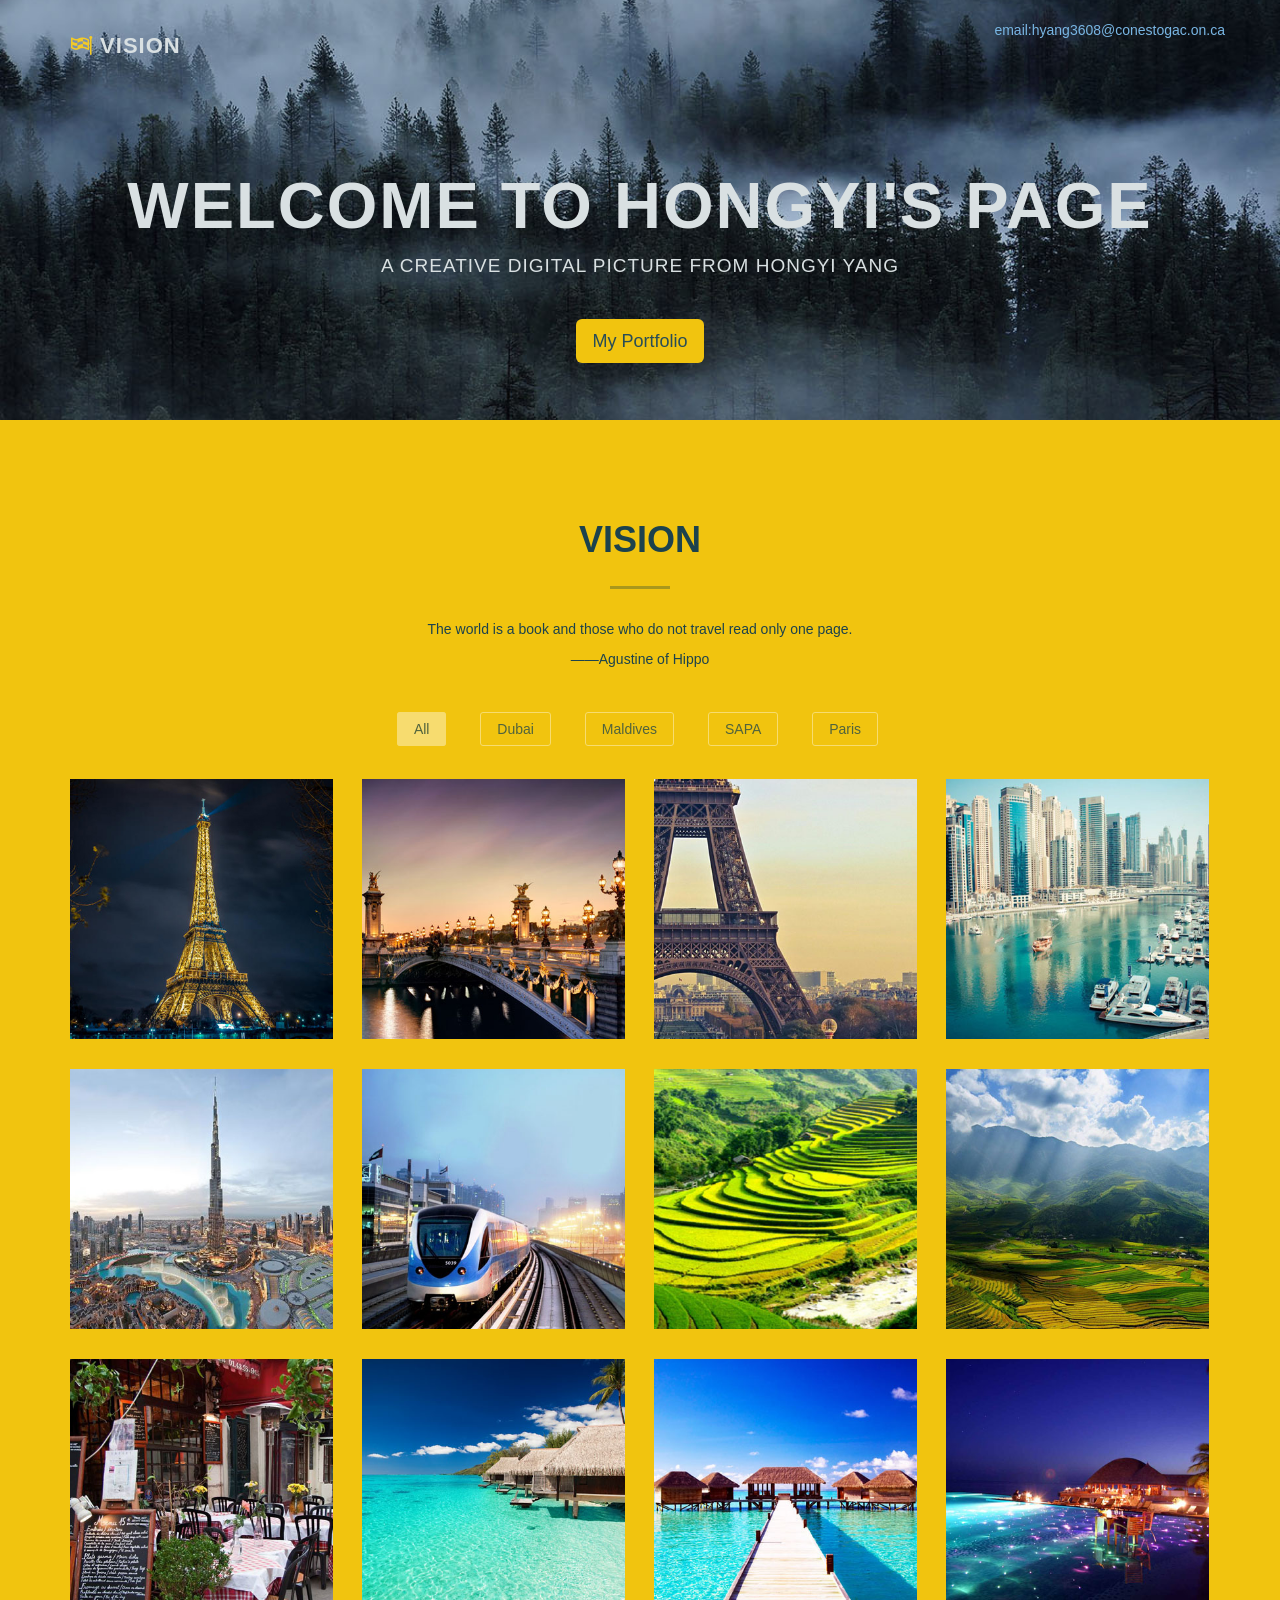
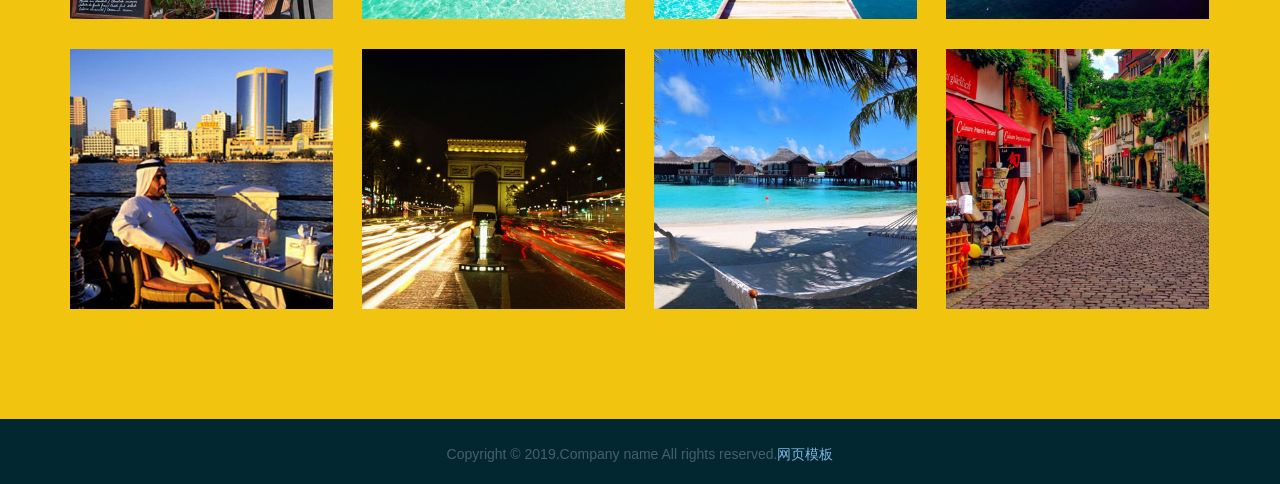
==== index.html @ 6cc77750 "Update index.html" ====
<!DOCTYPE html>
<html lang="en">
<head>
    <meta charset="utf-8" />
    <meta http-equiv="X-UA-Compatible" content="IE=edge" />
    <meta name="viewport" content="width=device-width, initial-scale=1" />
    <meta name="description" content="Free Responsive Html5 Templates">
    <meta name="author" content="">

    <title>Home</title>

    <!-- Bootstrap Core CSS -->
    <link href="css/bootstrap.min.css" rel="stylesheet">

    <!-- Custom CSS -->
    <link rel="stylesheet" href="css/style.css">
	<link rel="stylesheet" type="text/css" href="css/animate.min.css">
	
	<!-- Custom Fonts -->
    <link href="font-awesome/css/font-awesome.min.css" rel="stylesheet" type="text/css">
	
    <!-- HTML5 Shim and Respond.js IE8 support of HTML5 elements and media queries -->
    <!-- WARNING: Respond.js doesn't work if you view the page via file:// -->
    <!--[if lt IE 9]>
        <script src="js/html5shiv.js"></script>
        <script src="js/respond.min.js"></script>
    <![endif]-->
</head>
<body>
	<!-- /////////////////////////////////////////Navigation -->
    <nav id="menu" class="navbar navbar-default navbar-fixed-top">
		<div class="container"> 
			<!-- Brand and toggle get grouped for better mobile display -->
			<div class="navbar-header">
			  <button type="button" class="navbar-toggle collapsed" data-toggle="collapse" data-target="#bs-example-navbar-collapse-1"> <span class="sr-only">Toggle navigation</span> <span class="icon-bar"></span> <span class="icon-bar"></span> <span class="icon-bar"></span> </button>
			  <a class="navbar-brand" href="index.html"><i class="fa fa-flag-checkered fa-flip-horizontal"></i> VISION<strong></strong></a> 
			</div>
			<!-- Collect the nav links, forms, and other content for toggling -->
			<div class="collapse navbar-collapse" id="bs-example-navbar-collapse-1">
			  <ul class="nav navbar-nav navbar-right">
				<p><a href="index.html" class="page-scroll">email:hyang3608@conestogac.on.ca</a></p>
				
			  </ul>
			</div>
			<!-- /.navbar-collapse --> 
		</div>
		<!-- /.container-fluid --> 
	</nav>
	<!-- Navigation -->

	<!-- /////////////////////////////////////////Header -->
	<header class="text-center" name="home">
		<div class="intro-text">
			<h1 class="wow fadeInDown">Welcome to <strong><span class="color">Hongyi's PAGE</span></strong></h1>
			<p class="wow fadeInDown">a creative digital picture from Hongyi Yang</p>
			<a href="#" class="btn btn-default btn-lg page-scroll wow fadeInUp" data-wow-delay="200ms">My Portfolio</a> 
		</div>
	</header>
	<!-- Header -->
	
	<!-- /////////////////////////////////////////Content -->
	<div id="page-content" class="index-page">	
		<!-- ////////////Content Box 01 -->
		<section id="" class="box-content box-style text-center">
			<div class="container">
				<div class="row heading wow fadeInDown">
					<div class="col-lg-12">
						<h2><strong>VISION</strong></h2>
					  <hr>
					  <div class="clearfix"></div>
					  <p>The world is a book and those who do not travel read only one page. </p>
                                                                                                                                                             <p>——Agustine of Hippo</p>
					</div>
				</div>
				<div class="categories">
				  <ul class="cat">
					<li>
						<ol class="type list-inline">
							<li><a href="#" data-filter="*" class="active">All</a></li>
							<li><a href="#" data-filter=".dubai">Dubai</a></li>
							<li><a href="#" data-filter=".maldives">Maldives</a></li>
							<li><a href="#" data-filter=".sapa">SAPA</a></li>
							<li><a href="#" data-filter=".paris">Paris</a></li>
						</ol>
					</li>
				  </ul>
				  <div class="clearfix"></div>
				</div>
				
				<div class="row">
				  <div class="portfolio-items">
					<div class="col-sm-6 col-md-3 col-lg-3 paris">
					  <div class="portfolio-item wow fadeInUp" data-wow-delay="200ms">
						<div class="hover-bg"> <a href="#portfolioModal1" class="portfolio-link" data-toggle="modal">
						  <div class="hover-text">
							<h4>Traveling with</h4>
							        NETWORKING
							<div class="clearfix"></div>
							<i class="fa fa-plus"></i> </div>
						  <img src="images/01.jpg" class="img-responsive" alt="Project Title"> </a>
						</div>
					  </div>
					</div>
					<div class="col-sm-6 col-md-3 col-lg-3 paris">
					  <div class="portfolio-item wow fadeInUp" data-wow-delay="400ms">
						<div class="hover-bg"> <a href="#portfolioModal2" class="portfolio-link" data-toggle="modal">
						  <div class="hover-text">
							<h4>OSI MODEL</h4>
						
							<div class="clearfix"></div>
							<i class="fa fa-plus"></i> </div>
						  <img src="images/02.jpg" class="img-responsive" alt="Project Title"> </a> </div>
					  </div>
					</div>
					<div class="col-sm-6 col-md-3 col-lg-3 paris">
					  <div class="portfolio-item wow fadeInUp" data-wow-delay="600ms">
						<div class="hover-bg"> <a href="#portfolioModal3" class="portfolio-link" data-toggle="modal">
						  <div class="hover-text">
							<h4>APPLICATION  </h4>
						 
							<div class="clearfix"></div>
							<i class="fa fa-plus"></i> </div>
						  <img src="images/03.jpg" class="img-responsive" alt="Project Title"> </a> </div>
					  </div>
					</div>
					<div class="col-sm-6 col-md-3 col-lg-3 dubai">
					  <div class="portfolio-item wow fadeInUp" data-wow-delay="800ms">
						<div class="hover-bg"> <a href="#portfolioModal4" class="portfolio-link" data-toggle="modal">
						  <div class="hover-text">
							<h4>PRESENTATION</h4>
							
							<div class="clearfix"></div>
							<i class="fa fa-plus"></i> </div>
						  <img src="images/04.jpg" class="img-responsive" alt="Project Title"> </a> </div>
					  </div>
					</div>
					<div class="col-sm-6 col-md-3 col-lg-3 dubai">
					  <div class="portfolio-item wow fadeInUp" data-wow-delay="1000ms">
						<div class="hover-bg"> <a href="#portfolioModal5" class="portfolio-link" data-toggle="modal">
						  <div class="hover-text">
							<h4>SESSION</h4>
							
							<div class="clearfix"></div>
							<i class="fa fa-plus"></i> </div>
						  <img src="images/05.jpg" class="img-responsive" alt="Project Title"> </a> </div>
					  </div>
					</div>
					<div class="col-sm-6 col-md-3 col-lg-3 dubai">
					  <div class="portfolio-item wow fadeInUp" data-wow-delay="1200ms">
						<div class="hover-bg"> <a href="#portfolioModal6" class="portfolio-link" data-toggle="modal">
						  <div class="hover-text">
							<h4>TRANSPORT</h4>
							
							<div class="clearfix"></div>
							<i class="fa fa-plus"></i> </div>
						  <img src="images/06.jpg" class="img-responsive" alt="Project Title"> </a> </div>
					  </div>
					</div>
					<div class="col-sm-6 col-md-3 col-lg-3 sapa">
					  <div class="portfolio-item wow fadeInUp" data-wow-delay="1400ms">
						<div class="hover-bg"> <a href="#portfolioModal7" class="portfolio-link" data-toggle="modal">
						  <div class="hover-text">
							<h4>NETWORK</h4>
							
							<div class="clearfix"></div>
							<i class="fa fa-plus"></i> </div>
						  <img src="images/07.jpg" class="img-responsive" alt="Project Title"> </a> </div>
					  </div>
					</div>
					<div class="col-sm-6 col-md-3 col-lg-3 sapa">
					  <div class="portfolio-item wow fadeInUp" data-wow-delay="1600ms">
						<div class="hover-bg"> <a href="#portfolioModal8" class="portfolio-link" data-toggle="modal">
						  <div class="hover-text">
							<h4>DATA LINK</h4>
							
							<div class="clearfix"></div>
							<i class="fa fa-plus"></i> </div>
						  <img src="images/08.jpg" class="img-responsive" alt="Project Title"> </a> </div>
					  </div>
					</div>
					<div class="col-sm-6 col-md-3 col-lg-3 paris">
					  <div class="portfolio-item wow fadeInUp" data-wow-delay="1800ms">
						<div class="hover-bg"> <a href="#portfolioModal9" class="portfolio-link" data-toggle="modal">
						  <div class="hover-text">
							<h4>PHYSICAL</h4>
							
							<div class="clearfix"></div>
							<i class="fa fa-plus"></i> </div>
						  <img src="images/09.jpg" class="img-responsive" alt="Project Title"> </a> </div>
					  </div>
					</div>
					<div class="col-sm-6 col-md-3 col-lg-3 maldives">
					  <div class="portfolio-item wow fadeInUp" data-wow-delay="2000ms">
						<div class="hover-bg"> <a href="#portfolioModal10" class="portfolio-link" data-toggle="modal">
						  <div class="hover-text">
							<h4>VLAN and TRUNKING</h4>
							
							<div class="clearfix"></div>
							<i class="fa fa-plus"></i> </div>
						  <img src="images/10.jpg" class="img-responsive" alt="Project Title"> </a> </div>
					  </div>
					</div>
					<div class="col-sm-6 col-md-3 col-lg-3 maldives">
					  <div class="portfolio-item wow fadeInUp" data-wow-delay="2200ms">
						<div class="hover-bg"> <a href="#portfolioModal11" class="portfolio-link" data-toggle="modal">
						  <div class="hover-text">
							<h4>WLAN</h4>
							
							<div class="clearfix"></div>
							<i class="fa fa-plus"></i> </div>
						  <img src="images/11.jpg" class="img-responsive" alt="Project Title"> </a> </div>
					  </div>
					</div>
					<div class="col-sm-6 col-md-3 col-lg-3 maldives">
					  <div class="portfolio-item wow fadeInUp" data-wow-delay="2400ms">
						<div class="hover-bg"> <a href="#portfolioModal12" class="portfolio-link" data-toggle="modal">
						  <div class="hover-text">
							<h4>CLOUD COMPUTING</h4>
							
							<div class="clearfix"></div>
							<i class="fa fa-plus"></i> </div>
						  <img src="images/12.jpg" class="img-responsive" alt="Project Title"> </a> </div>
					  </div>
					</div>
					<div class="col-sm-6 col-md-3 col-lg-3 dubai">
					  <div class="portfolio-item wow fadeInUp" data-wow-delay="2600ms">
						<div class="hover-bg"> <a href="#portfolioModal13" class="portfolio-link" data-toggle="modal">
						  <div class="hover-text">
							<h4>I hope I could grasp above all.</h4>
							
							<div class="clearfix"></div>
							<i class="fa fa-plus"></i> </div>
						  <img src="images/13.jpg" class="img-responsive" alt="Project Title"> </a> </div>
					  </div>
					</div>
					<div class="col-sm-6 col-md-3 col-lg-3 paris">
					  <div class="portfolio-item wow fadeInUp" data-wow-delay="2800ms">
						<div class="hover-bg"> <a href="#portfolioModal14" class="portfolio-link" data-toggle="modal">
						  <div class="hover-text">
							<h4>Thank you! Prof Farooq</h4>
							
							<div class="clearfix"></div>
							<i class="fa fa-plus"></i> </div>
						  <img src="images/14.jpg" class="img-responsive" alt="Project Title"> </a> </div>
					  </div>
					</div>
					<div class="col-sm-6 col-md-3 col-lg-3 maldives">
					  <div class="portfolio-item wow fadeInUp" data-wow-delay="2800ms">
						<div class="hover-bg"> <a href="#portfolioModal15" class="portfolio-link" data-toggle="modal">
						  <div class="hover-text">
							<h4> BEST</h4>
							
							<div class="clearfix"></div>
							<i class="fa fa-plus"></i> </div>
						  <img src="images/15.jpg" class="img-responsive" alt="Project Title"> </a> </div>
					  </div>
					</div>
					<div class="col-sm-6 col-md-3 col-lg-3 paris">
					  <div class="portfolio-item wow fadeInUp" data-wow-delay="3000ms">
						<div class="hover-bg"> <a href="#portfolioModal16" class="portfolio-link" data-toggle="modal">
						  <div class="hover-text">
							<h4>KEEP SAFE</h4>
							
							<div class="clearfix"></div>
							<i class="fa fa-plus"></i> </div>
						  <img src="images/16.jpg" class="img-responsive" alt="Project Title"> </a> </div>
					  </div>
					</div>
				  </div>
				</div>
			</div>
		</section>
		
	</div>
	
	<!-- /////////////////////////////////////////Footer -->
	<footer>
		<div id="footer">
			<div class="container">
				<p>Copyright &copy; 2019.Company name All rights reserved.<a target="_blank" href="http://sc.chinaz.com/moban/">&#x7F51;&#x9875;&#x6A21;&#x677F;</a></p>
			</div>
		</div>
	</footer>
	<!-- Footer -->
	
	<!-- Portfolio Modals --> 
<!-- Use the modals below to showcase details about your portfolio projects! --> 


	
<!-- jQuery (necessary for Bootstrap's JavaScript plugins) --> 
<script type="text/javascript" src="js/jquery-2.1.1.js"></script> 
<!-- Include all compiled plugins (below), or include individual files as needed --> 
<script type="text/javascript" src="js/bootstrap.min.js"></script> 
<script type="text/javascript" src="js/SmoothScroll.js"></script> 
<script type="text/javascript" src="js/wow.min.js"></script> 
<script type="text/javascript" src="js/jquery.isotope.js"></script> 
<script type="text/javascript" src="js/main.js"></script>

</body>
</html>
---- css/style.css ----
@import url(http://fonts.googleapis.com/css?family=Rock+Salt);
 @import url(http://fonts.googleapis.com/css?family=Dancing+Script);
 /* ---------------------------------------------------------------------------- */
/* ------------------------------------Html-Body------------------------------- */
/* ---------------------------------------------------------------------------- */
html, body {width:100%; padding:0; margin:0;}
body {color: #1c424d;font-family: "Roboto Slab","Helvetica Neue",Helvetica,Arial,sans-serif;}

/* ---------------------------------------------------------------------------- */
/* ---------------------------------------------------------------------------- */
/* ---------------------------------------------------------------------------- */
html { -webkit-text-size-adjust: none;}
.video embed,.video object,.video iframe { width: 100%;  height: auto;}
img{max-width:100%;	height: auto;width: auto\9; /* ie8 */}

a {color: #79b6e4;-webkit-transition: all .2s ease-in-out;-moz-transition: all .2s ease-in-out;transition: all .2s ease-in-out;}
a:hover, a:focus {
	text-decoration: none;
	color: #f1c40f;
}

h1 {font-weight: 700;}
h1 strong {font-weight: 900;}
h2 {font-size: 36px;margin: 0;}
h3 {font-size: 16px;font-weight: 700;}
h5 {text-transform: uppercase;font-weight: 700;line-height: 20px;}

h1,
h2,
h3,
h4,
h5,
h6 {text-transform: uppercase;font-family: Montserrat,"Helvetica Neue",Helvetica,Arial,sans-serif;font-weight: 700;}

ul, ol {list-style: none;}

input:not([type]), input[type="color"], input[type="email"], input[type="number"], input[type="password"], input[type="tel"], input[type="url"], input[type="text"], input[type="search"], textarea, .form-control, select {
    border-radius: 0 0 0 0;
    box-shadow: none;
    color: #333;
    display: block;
    font-size: 15px;
    font-weight: normal;
    height: 40px;
    line-height: 1.2;
    margin: 10px 0;
    outline: medium none;
    padding: 7px 10px 4px;
    transition: border-color 0.2s ease-in-out 0s, color 0.2s ease-in-out 0s;
    width: 100%;
	background-color: transparent;
    border: 2px solid #444444;
}

.img-centered {margin: 0 auto;}
.tlinks{text-indent:-9999px;height:0;line-height:0;font-size:0;overflow:hidden;}
.clear{content: "\0020"; display: block; height: 0; clear: both; visibility: hidden; }
.clearfix:after, .clearfix:before{clear: both; content: '\0020'; display: block; visibility: hidden; width: 0; height: 0;}

/* --Line-- */
hr {height: 3px;width: 60px;position: relative;background: #626a29;border: 0;margin-bottom: 30px;}


/* ---------------------------------------------------------------------------- */
/* ---------------------------------Header+Nav--------------------------------- */
/* ---------------------------------------------------------------------------- */
#menu {padding: 20px;transition: all 0.8s;}
#menu.navbar-default {background-color: rgba(248, 248, 248, 0);border: none;}
#menu a.navbar-brand {text-transform: uppercase;font-size: 22px;color: #d9e0e2;font-weight: 700;letter-spacing: 1px;}
#menu a.navbar-brand i.fa {color: #f3ca27;}
#menu.navbar-default .navbar-nav > li > a {text-transform: uppercase;color: #d9e0e2;font-size: 12px;letter-spacing: 1px;}
#menu.navbar-default .navbar-nav > li > a:hover {color: #f3ca27;}
.on {background-color: #032731 !important;padding: 0 !important;}

.navbar-default .navbar-nav > .active > a, 
.navbar-default .navbar-nav > .active > a:hover, 
.navbar-default .navbar-nav > .active > a:focus {color: #f3ca27 !important;background-color: transparent;}
.navbar-toggle {border-radius: 0;}

.navbar-default .navbar-toggle:hover, 
.navbar-default .navbar-toggle:focus {background-color: #f3ca27;border: none;}
.navbar-default .navbar-toggle:hover>.icon-bar {background-color: #FFF;}

/* Home Style */
header {background: url(../images/header-bg.jpg) no-repeat center center;background-size: cover;color: #d9e0e2;position: relative;height: 420px;}
header p {color: #d9e0e2;font-size: 19px;margin-bottom: 40px;text-transform: uppercase;letter-spacing: 1px;}
.intro-text {position: relative;padding-top: 150px;padding-right: 0;padding-left: 0;padding-bottom: 50px;}
.intro-text h1 {font-size: 65px;text-transform: uppercase;color: #d9e0e2;letter-spacing: 2px;}	

/* ---------------------------------------------------------------------------- */
/* -------------------------------------Content-------------------------------- */
/* ---------------------------------------------------------------------------- */
#page-content{}
#page-content.index-page {}

/* ---HomePage--- */
.box-content,
article {padding: 100px 0;}
.heading{padding: 20px 0 30px;}
.heading h2{font-weight: 400;margin-bottom: 26px;}

.box-content.box-style {}
.box-content.box-style{padding: 80px 0;background: #F1C40F;}
.box-content.box-style i.fa {font-size: 30px;padding: 5px;color: #f1c40f;}
.box-content.box-style hr {background: #a9971c;}

/* ---------------------------------------------------------------------------- */
/* ------------------------------Welcome(box-1)------------------------------- */
/* ---------------------------------------------------------------------------- */

.categories {padding-bottom: 30px;text-align: center;}

ul.cat{margin: 0;padding: 0;}
ul.cat li {display: inline-block;}
ol.type li {margin: 10px 0 10px 20px;}
ol.type li:first-child {margin-left: 0;}
ol.type li a {color: #51633d;border: 1px solid #f7dc6f;padding: 8px 16px;border-radius: 3px;}
ol.type li a.active {background: #f7dc6f;}
ol.type li a:hover {background: #f7dc6f;}

.isotope-item {z-index: 2}
.isotope-hidden.isotope-item {z-index: 1}
.isotope, .isotope .isotope-item {-webkit-transition-duration: 0.8s;-moz-transition-duration: 0.8s;transition-duration: 0.8s;}
.isotope-item {margin-right: -1px;-webkit-backface-visibility: hidden;backface-visibility: hidden;}
.isotope {-webkit-backface-visibility: hidden;backface-visibility: hidden;-webkit-transition-property: height, width;-moz-transition-property: height, width;transition-property: height, width;}
.isotope .isotope-item {-webkit-backface-visibility: hidden;backface-visibility: hidden;-webkit-transition-property: -webkit-transform, opacity;-moz-transition-property: -moz-transform, opacity;transition-property: transform, opacity;}


.hover-bg .hover-text {position: absolute;text-align: center;margin: 0 auto;color: #c0cbce;background: rgba(3, 46, 58, 0.8);padding: 25% 0;height: 100%;width: 100%;opacity: 0;transition: all 0.5s;}
.hover-bg .hover-text>h4 {opacity: 0;-webkit-transform: translateY(100%);transform: translateY(100%);transition: all 0.3s;font-size: 20px;}
.hover-bg:hover .hover-text>h4 {opacity: 1;-webkit-backface-visibility: hidden;-webkit-transform: translateY(0);transform: translateY(0);}
.hover-bg .hover-text>i {opacity: 0;-webkit-transform: translateY(0);transform: translateY(0);transition: all 0.3s;}
.hover-bg:hover .hover-text>i {opacity: 1;-webkit-backface-visibility: hidden;-webkit-transform: translateY(100%);transform: translateY(100%);}
.hover-bg:hover .hover-text {opacity: 1;}
.portfolio-modal .modal-content {padding: 100px 0;min-height: 100%;border: 0;border-radius: 0;text-align: center;background-clip: border-box;-webkit-box-shadow: none;box-shadow: none;background: #f1c40f;}
.portfolio-item {margin-bottom: 30px;}
.portfolio-item .hover-bg {height: 260px;overflow: hidden;position: relative;}
.portfolio-modal .modal-content h2 {margin-bottom: 15px;font-size: 2.5em;}
.portfolio-modal .modal-content p {margin-bottom: 30px;}
.portfolio-modal .modal-content p.item-intro {margin: 10px 0 30px;font-size: 14px;font-style: italic;}
.portfolio-modal .modal-content ul.list-inline {margin-top: 0;margin-bottom: 30px;}
.portfolio-modal .modal-content img {margin-bottom: 30px;}
.portfolio-modal .close-modal {position: absolute;top: 25px;right: 25px;width: 75px;height: 75px;background-color: transparent;cursor: pointer;}
.portfolio-modal .close-modal:hover {opacity: .3;}
.portfolio-modal .close-modal .lr {z-index: 1051;width: 1px;height: 75px;margin-left: 35px;background-color: #222;-webkit-transform: rotate(45deg);-ms-transform: rotate(45deg);transform: rotate(45deg);}
.portfolio-modal .close-modal .lr .rl {z-index: 1052;width: 1px;height: 75px;background-color: #222;-webkit-transform: rotate(90deg);-ms-transform: rotate(90deg);transform: rotate(90deg);}
.portfolio-modal .btn-primary {color: #a7b6ba;background-color: #1d434e;border-color: #1d434e;}
.portfolio-modal .btn-primary:hover, 
.portfolio-modal .btn-primary:focus, 
.portfolio-modal .btn-primary.focus, 
.portfolio-modal .btn-primary:active, 
.portfolio-modal .btn-primary.active {color: #a7b6ba;background-color: #032e3a;border-color: #032e3a;}

/* ----------------- */
/* ---MainContent--- */
#main-content {background: #fff;}

article{padding: 70px 0 70px;}
article:after, article:before{clear: both; content: '\0020'; display: block; visibility: hidden; width: 0; height: 0;}
article img{max-height: 400px;width: 100%; border: none;}
article .art-header{}
article .art-content{padding: 40px ;}
article .art-content blockquote {border-left: 3px solid #1c7791;font-size: 18px;margin: 0 50px;font-style: italic;color: #666;padding-left: 20px;}
article .art-content ol {float: left;text-align: justify;margin: 10px 50px;font-size: 16px;list-style-type: circle;}

article .entry-title {margin: 0 0 20px;text-align: center;}
article  h1.entry-title{line-height: 1.2;font-size: 38px;}
article h2{line-height: 1.1;font-size: 20px;margin: 0;}
article .info a{ color: #BE0A0A;}
article .info a:hover{ text-decoration: underline;}
/* ---------------------------------------------------------------------------- */
/* -------------------------------------Footer--------------------------------- */
/* ---------------------------------------------------------------------------- */
#footer {background: #032731;padding: 15px 0 10px 0;color: #42626b;text-align: center;}
#footer p {margin-top: 10px;}

/* ---------------------------------------------------------------------------- */
/* ------------------------------------Button---------------------------------- */
/* ---------------------------------------------------------------------------- */
.btn:active,
.btn.active {background-image: none;outline: 0;-webkit-box-shadow: none;box-shadow: none;}

a:focus, 
.btn:focus, 
.btn:active:focus, 
.btn.active:focus, 
.btn.focus, 
.btn:active.focus, 
.btn.active.focus {outline: none;outline-offset: none;}

.btn-default {color: #294d57;font-family: 'Open Sans', sans-serif;background-color: #f1c40f;border: 0;margin: 0 8px;font-size: 18px;transition: all 0.5s;}
.btn-default:hover, 
.btn-default:focus, 
.btn-default.focus, 
.btn-default:active, 
.btn-default.active {background-color: #c1a618;}

/* ---------------------------------------------------------------------------- */
/* -------------------------------------Contact-------------------------------- */
/* ---------------------------------------------------------------------------- */
#contact_form {padding:25px;}

#ff label {cursor:pointer;margin:px 0;display:block;font-weight:bold;}
#ff input {display:block;width:100%;color:#000;padding:10px;margin: 5px 0 25px 0;}
#ff textarea {display:block;width:100%;height:180px;background-color:#fff; color:#000;padding:10px;margin: 5px 0 25px 0;}

#ff .sendButton {border: none;cursor:pointer;background-color: #000;-webkit-border-radius:3px;-moz-border-radius:3px;border-radius:3px;;width:100px;color:#ffffff;}
#ff .sendButton:hover {background-color: #333;}

/* ---------------------------------------------------------------------------- */
/* --------------------------------Google-Map---------------------------------- */
/* ---------------------------------------------------------------------------- */
.maps iframe{
    pointer-events: none;
}

/* ---------------------------------------------------------------------------- */
/* --------------------------------Responsive---------------------------------- */
/* ---------------------------------------------------------------------------- */
@media (max-width: 768px) {
	.content {
		padding: 40% 0 0;
	}
	header p {font-size: 15px;margin-bottom: 30px;}
.intro-text {position: relative;padding-top: 120px;padding-bottom: 40px;}
.intro-text h1 {font-size: 45px;}	
}

@media (max-width: 603px) {
	#menu.navbar-default {
		background-color: rgba(0, 0, 0, 0.7);
	}
	.hover-bg .hover-text {
		padding: 12% 10%;
	}
}

@media (max-width: 360px) {
	.hover-bg .hover-text {
		padding: 22% 10%;
	}
}
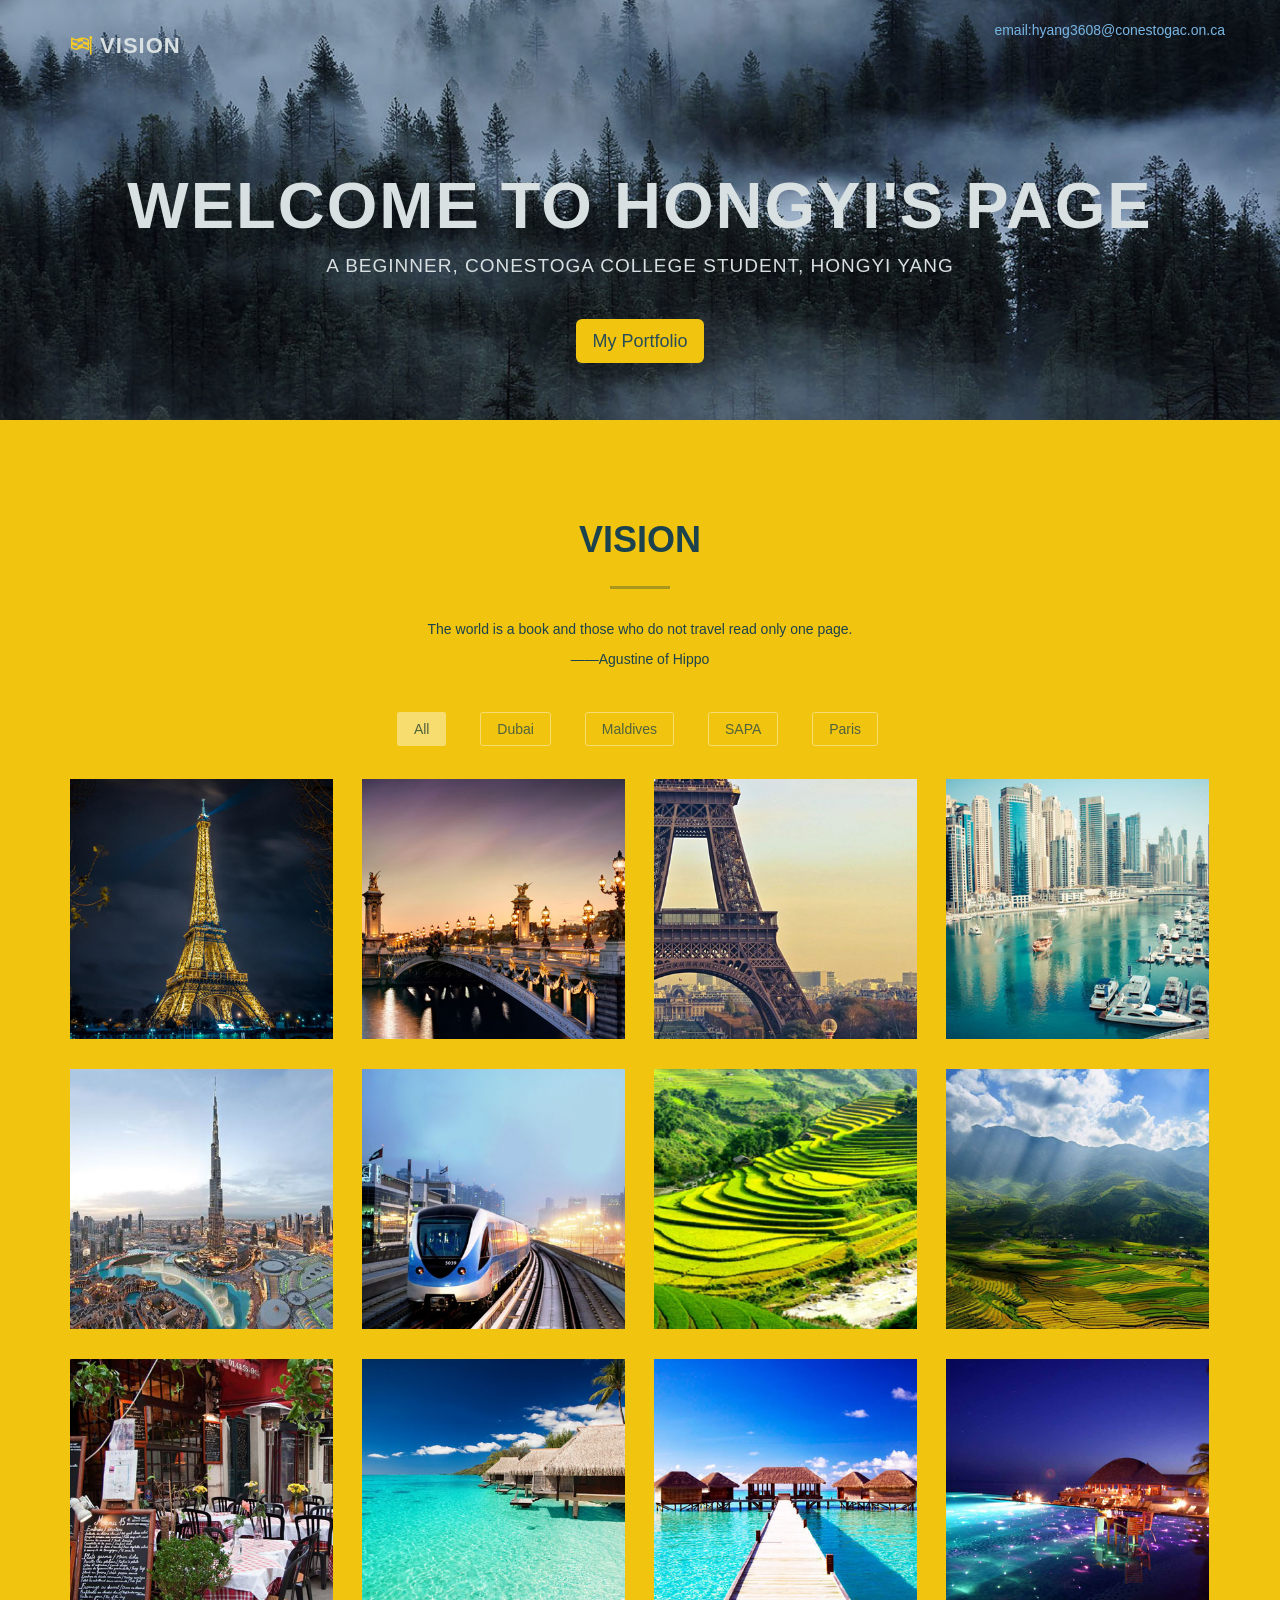
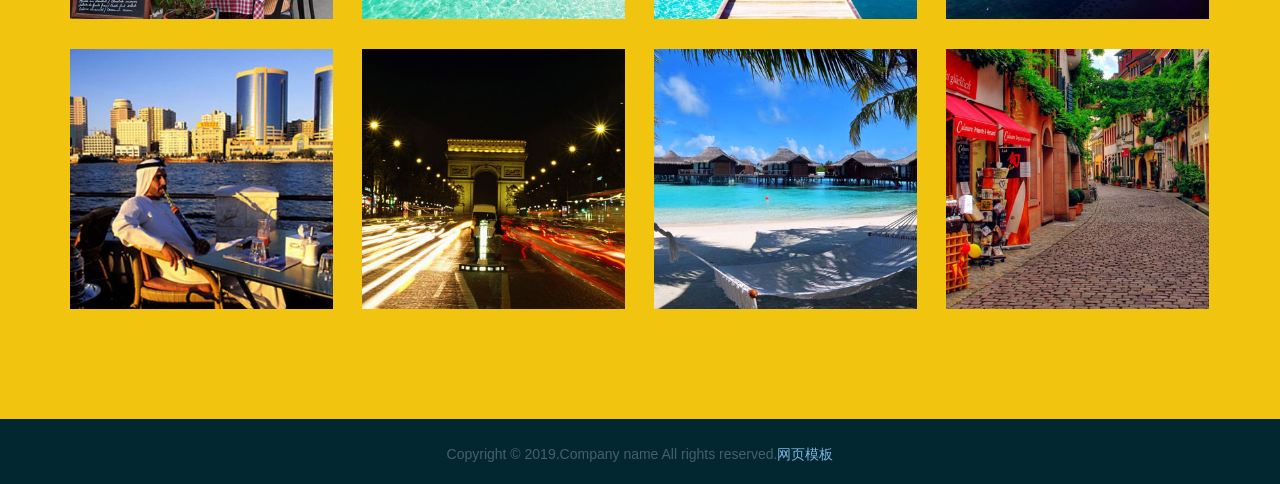
==== commit 70b39655: "on" ====
--- a/index.html
+++ b/index.html
@@ -52,7 +52,7 @@
 	<header class="text-center" name="home">
 		<div class="intro-text">
 			<h1 class="wow fadeInDown">Welcome to <strong><span class="color">Hongyi's PAGE</span></strong></h1>
-			<p class="wow fadeInDown">a creative digital picture from Hongyi Yang</p>
+			<p class="wow fadeInDown"> a beginner, Conestoga College student, Hongyi Yang</p>
 			<a href="#" class="btn btn-default btn-lg page-scroll wow fadeInUp" data-wow-delay="200ms">My Portfolio</a> 
 		</div>
 	</header>
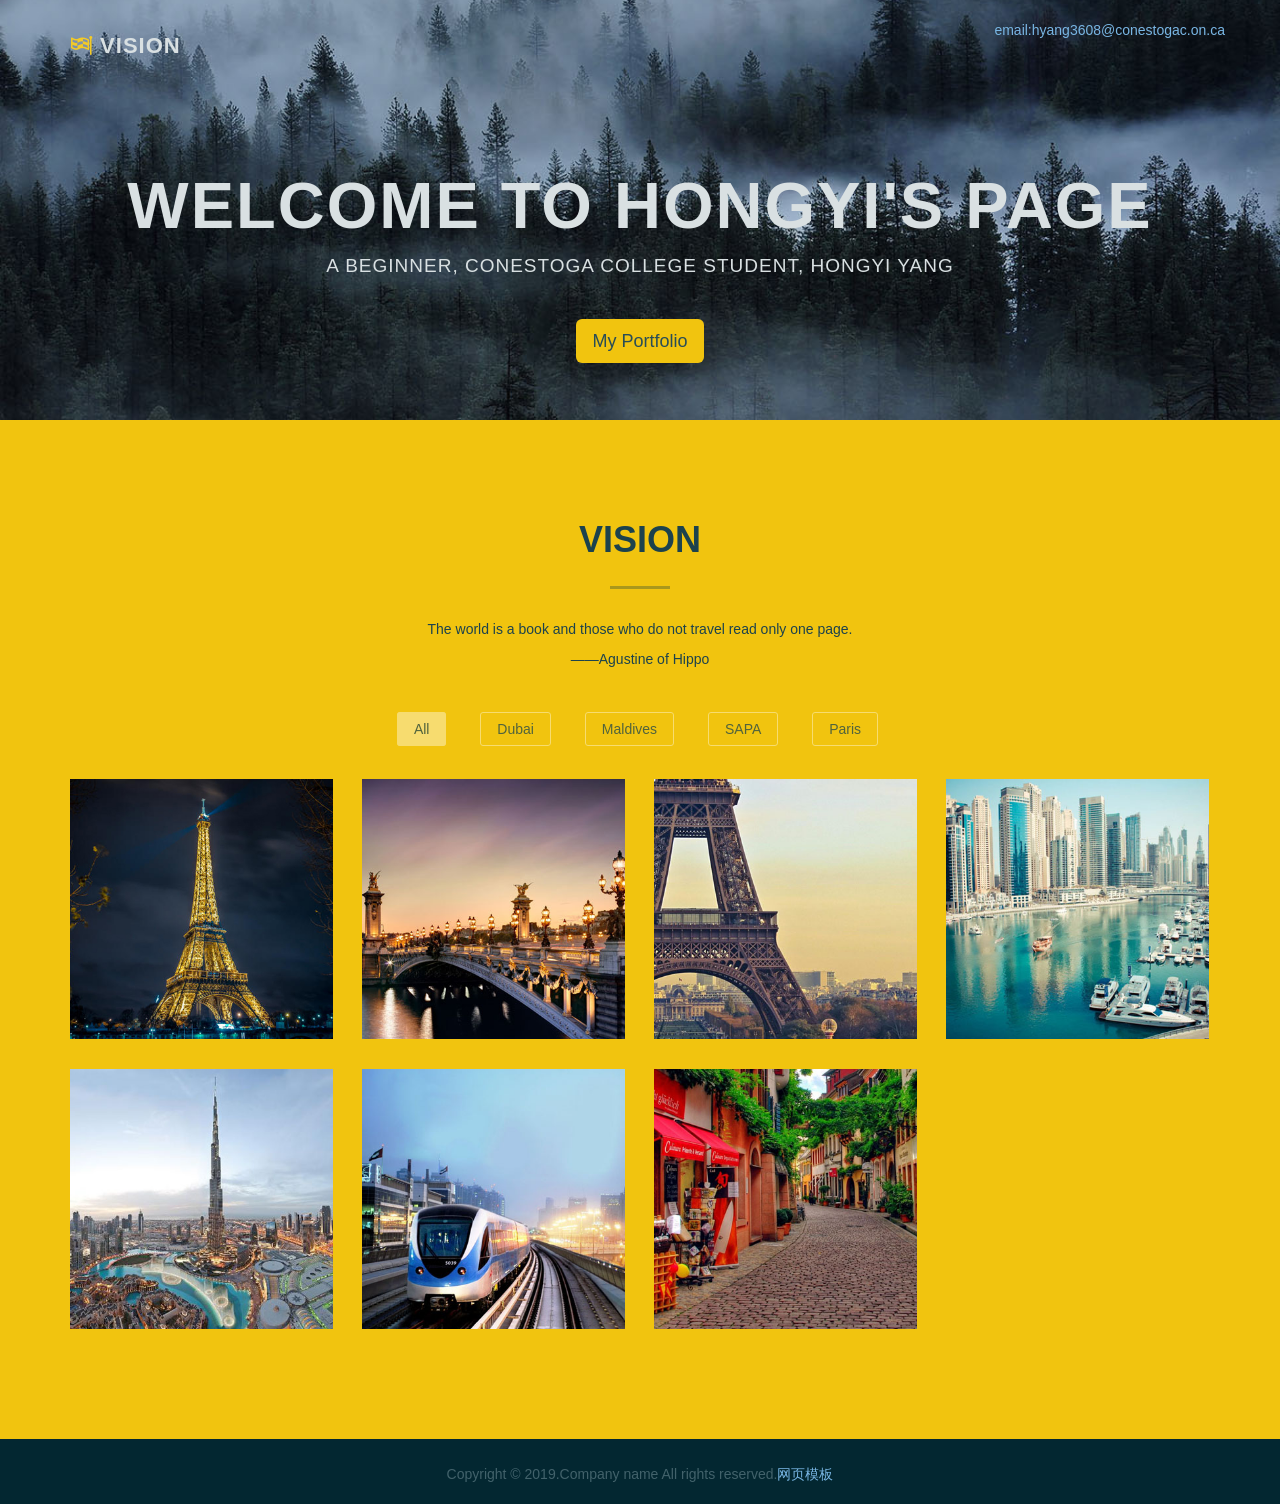
==== commit 6a77850d: "Update index.html" ====
--- a/index.html
+++ b/index.html
@@ -94,7 +94,7 @@
 						<div class="hover-bg"> <a href="#portfolioModal1" class="portfolio-link" data-toggle="modal">
 						  <div class="hover-text">
 							<h4>Traveling with</h4>
-							        NETWORKING
+							        My Skills
 							<div class="clearfix"></div>
 							<i class="fa fa-plus"></i> </div>
 						  <img src="images/01.jpg" class="img-responsive" alt="Project Title"> </a>
@@ -105,7 +105,7 @@
 					  <div class="portfolio-item wow fadeInUp" data-wow-delay="400ms">
 						<div class="hover-bg"> <a href="#portfolioModal2" class="portfolio-link" data-toggle="modal">
 						  <div class="hover-text">
-							<h4>OSI MODEL</h4>
+							<h4>HTML</h4>
 						
 							<div class="clearfix"></div>
 							<i class="fa fa-plus"></i> </div>
@@ -116,7 +116,7 @@
 					  <div class="portfolio-item wow fadeInUp" data-wow-delay="600ms">
 						<div class="hover-bg"> <a href="#portfolioModal3" class="portfolio-link" data-toggle="modal">
 						  <div class="hover-text">
-							<h4>APPLICATION  </h4>
+							<h4>CSS </h4>
 						 
 							<div class="clearfix"></div>
 							<i class="fa fa-plus"></i> </div>
@@ -127,7 +127,7 @@
 					  <div class="portfolio-item wow fadeInUp" data-wow-delay="800ms">
 						<div class="hover-bg"> <a href="#portfolioModal4" class="portfolio-link" data-toggle="modal">
 						  <div class="hover-text">
-							<h4>PRESENTATION</h4>
+							<h4>Javascript</h4>
 							
 							<div class="clearfix"></div>
 							<i class="fa fa-plus"></i> </div>
@@ -138,7 +138,7 @@
 					  <div class="portfolio-item wow fadeInUp" data-wow-delay="1000ms">
 						<div class="hover-bg"> <a href="#portfolioModal5" class="portfolio-link" data-toggle="modal">
 						  <div class="hover-text">
-							<h4>SESSION</h4>
+							<h4>C#</h4>
 							
 							<div class="clearfix"></div>
 							<i class="fa fa-plus"></i> </div>
@@ -149,7 +149,7 @@
 					  <div class="portfolio-item wow fadeInUp" data-wow-delay="1200ms">
 						<div class="hover-bg"> <a href="#portfolioModal6" class="portfolio-link" data-toggle="modal">
 						  <div class="hover-text">
-							<h4>TRANSPORT</h4>
+							<h4>Infrastructure Networking</h4>
 							
 							<div class="clearfix"></div>
 							<i class="fa fa-plus"></i> </div>
@@ -160,107 +160,9 @@
 					  <div class="portfolio-item wow fadeInUp" data-wow-delay="1400ms">
 						<div class="hover-bg"> <a href="#portfolioModal7" class="portfolio-link" data-toggle="modal">
 						  <div class="hover-text">
-							<h4>NETWORK</h4>
-							
-							<div class="clearfix"></div>
-							<i class="fa fa-plus"></i> </div>
-						  <img src="images/07.jpg" class="img-responsive" alt="Project Title"> </a> </div>
-					  </div>
-					</div>
-					<div class="col-sm-6 col-md-3 col-lg-3 sapa">
-					  <div class="portfolio-item wow fadeInUp" data-wow-delay="1600ms">
-						<div class="hover-bg"> <a href="#portfolioModal8" class="portfolio-link" data-toggle="modal">
-						  <div class="hover-text">
-							<h4>DATA LINK</h4>
-							
-							<div class="clearfix"></div>
-							<i class="fa fa-plus"></i> </div>
-						  <img src="images/08.jpg" class="img-responsive" alt="Project Title"> </a> </div>
-					  </div>
-					</div>
-					<div class="col-sm-6 col-md-3 col-lg-3 paris">
-					  <div class="portfolio-item wow fadeInUp" data-wow-delay="1800ms">
-						<div class="hover-bg"> <a href="#portfolioModal9" class="portfolio-link" data-toggle="modal">
-						  <div class="hover-text">
-							<h4>PHYSICAL</h4>
-							
-							<div class="clearfix"></div>
-							<i class="fa fa-plus"></i> </div>
-						  <img src="images/09.jpg" class="img-responsive" alt="Project Title"> </a> </div>
-					  </div>
-					</div>
-					<div class="col-sm-6 col-md-3 col-lg-3 maldives">
-					  <div class="portfolio-item wow fadeInUp" data-wow-delay="2000ms">
-						<div class="hover-bg"> <a href="#portfolioModal10" class="portfolio-link" data-toggle="modal">
-						  <div class="hover-text">
-							<h4>VLAN and TRUNKING</h4>
-							
-							<div class="clearfix"></div>
-							<i class="fa fa-plus"></i> </div>
-						  <img src="images/10.jpg" class="img-responsive" alt="Project Title"> </a> </div>
-					  </div>
-					</div>
-					<div class="col-sm-6 col-md-3 col-lg-3 maldives">
-					  <div class="portfolio-item wow fadeInUp" data-wow-delay="2200ms">
-						<div class="hover-bg"> <a href="#portfolioModal11" class="portfolio-link" data-toggle="modal">
-						  <div class="hover-text">
-							<h4>WLAN</h4>
-							
-							<div class="clearfix"></div>
-							<i class="fa fa-plus"></i> </div>
-						  <img src="images/11.jpg" class="img-responsive" alt="Project Title"> </a> </div>
-					  </div>
-					</div>
-					<div class="col-sm-6 col-md-3 col-lg-3 maldives">
-					  <div class="portfolio-item wow fadeInUp" data-wow-delay="2400ms">
-						<div class="hover-bg"> <a href="#portfolioModal12" class="portfolio-link" data-toggle="modal">
-						  <div class="hover-text">
-							<h4>CLOUD COMPUTING</h4>
-							
-							<div class="clearfix"></div>
-							<i class="fa fa-plus"></i> </div>
-						  <img src="images/12.jpg" class="img-responsive" alt="Project Title"> </a> </div>
-					  </div>
-					</div>
-					<div class="col-sm-6 col-md-3 col-lg-3 dubai">
-					  <div class="portfolio-item wow fadeInUp" data-wow-delay="2600ms">
-						<div class="hover-bg"> <a href="#portfolioModal13" class="portfolio-link" data-toggle="modal">
-						  <div class="hover-text">
-							<h4>I hope I could grasp above all.</h4>
-							
-							<div class="clearfix"></div>
-							<i class="fa fa-plus"></i> </div>
-						  <img src="images/13.jpg" class="img-responsive" alt="Project Title"> </a> </div>
-					  </div>
-					</div>
-					<div class="col-sm-6 col-md-3 col-lg-3 paris">
-					  <div class="portfolio-item wow fadeInUp" data-wow-delay="2800ms">
-						<div class="hover-bg"> <a href="#portfolioModal14" class="portfolio-link" data-toggle="modal">
-						  <div class="hover-text">
-							<h4>Thank you! Prof Farooq</h4>
-							
-							<div class="clearfix"></div>
-							<i class="fa fa-plus"></i> </div>
-						  <img src="images/14.jpg" class="img-responsive" alt="Project Title"> </a> </div>
-					  </div>
-					</div>
-					<div class="col-sm-6 col-md-3 col-lg-3 maldives">
-					  <div class="portfolio-item wow fadeInUp" data-wow-delay="2800ms">
-						<div class="hover-bg"> <a href="#portfolioModal15" class="portfolio-link" data-toggle="modal">
-						  <div class="hover-text">
-							<h4> BEST</h4>
-							
-							<div class="clearfix"></div>
-							<i class="fa fa-plus"></i> </div>
-						  <img src="images/15.jpg" class="img-responsive" alt="Project Title"> </a> </div>
-					  </div>
-					</div>
-					<div class="col-sm-6 col-md-3 col-lg-3 paris">
-					  <div class="portfolio-item wow fadeInUp" data-wow-delay="3000ms">
-						<div class="hover-bg"> <a href="#portfolioModal16" class="portfolio-link" data-toggle="modal">
-						  <div class="hover-text">
-							<h4>KEEP SAFE</h4>
-							
+							<h4>Amatuer Go(Weiqi) Level 4</h4>
+							
+														
 							<div class="clearfix"></div>
 							<i class="fa fa-plus"></i> </div>
 						  <img src="images/16.jpg" class="img-responsive" alt="Project Title"> </a> </div>
@@ -298,4 +200,4 @@
 <script type="text/javascript" src="js/main.js"></script>
 
 </body>
-</html>+</html>
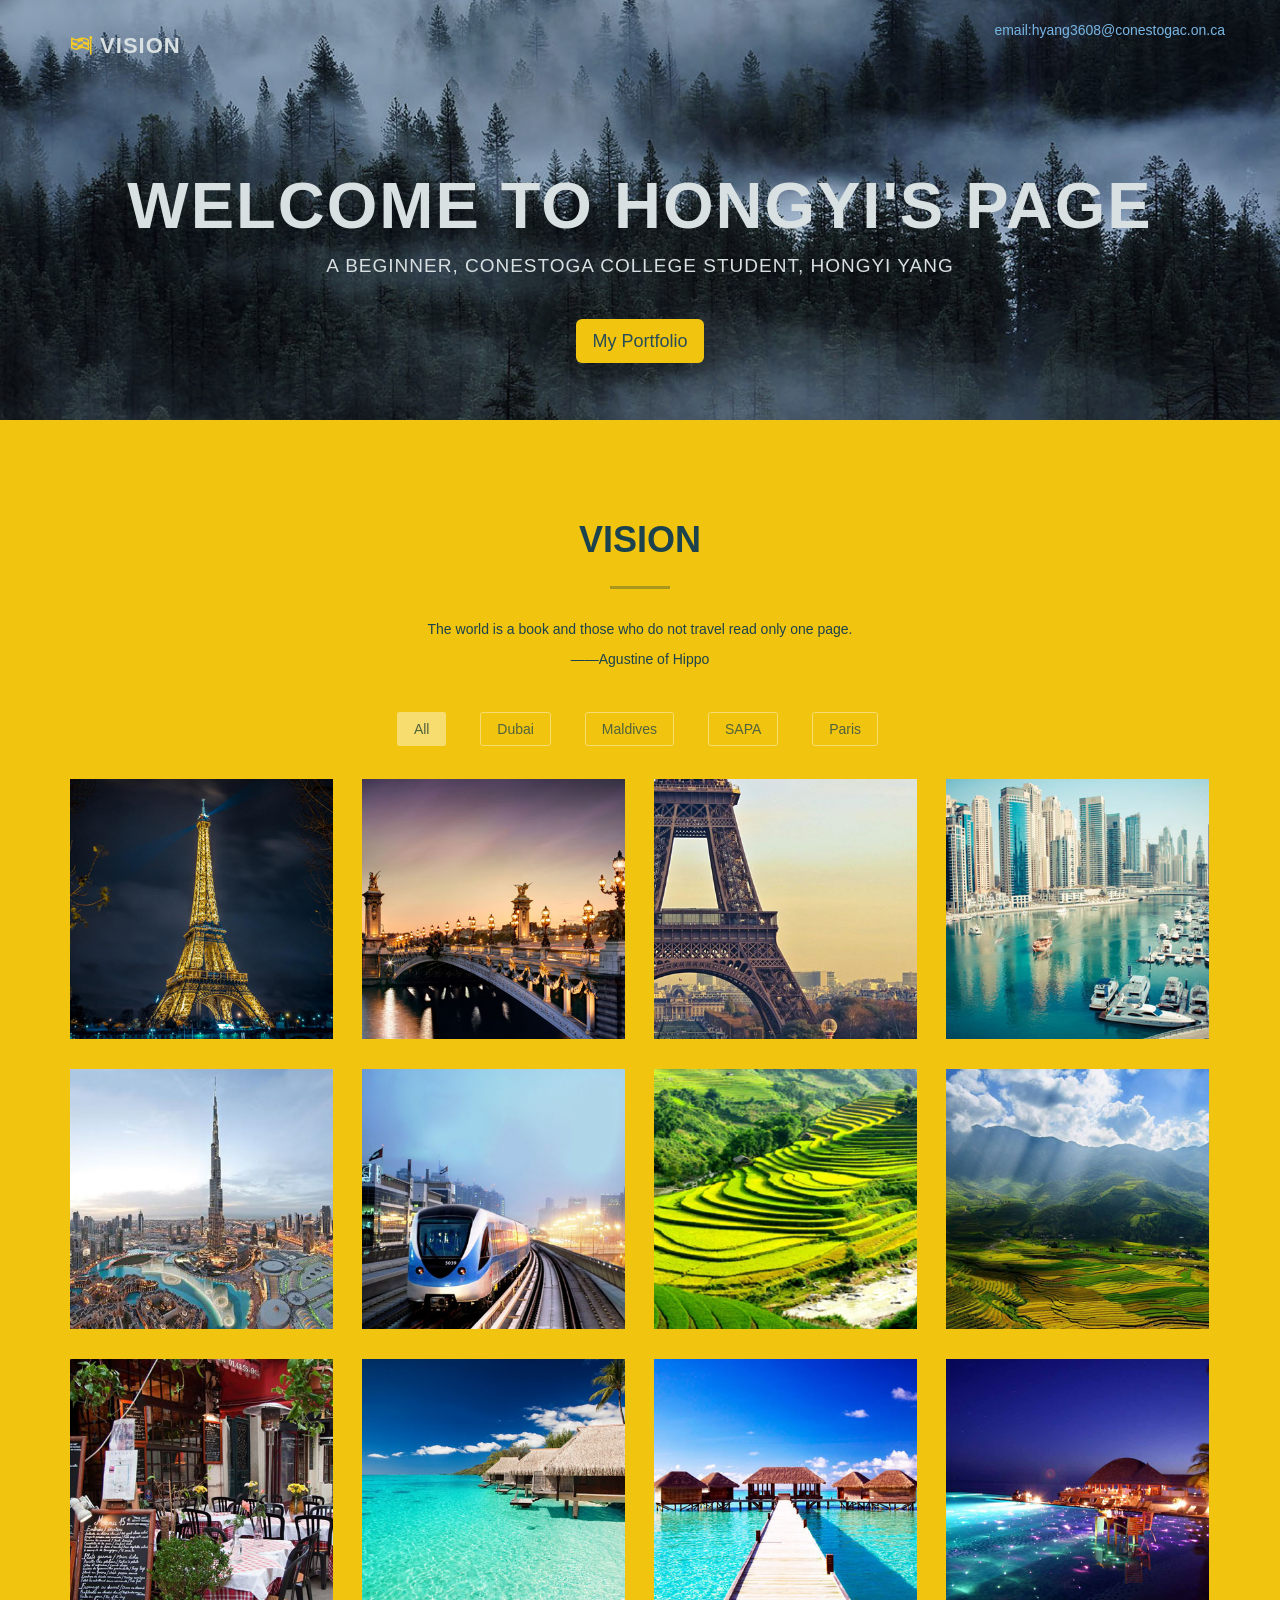
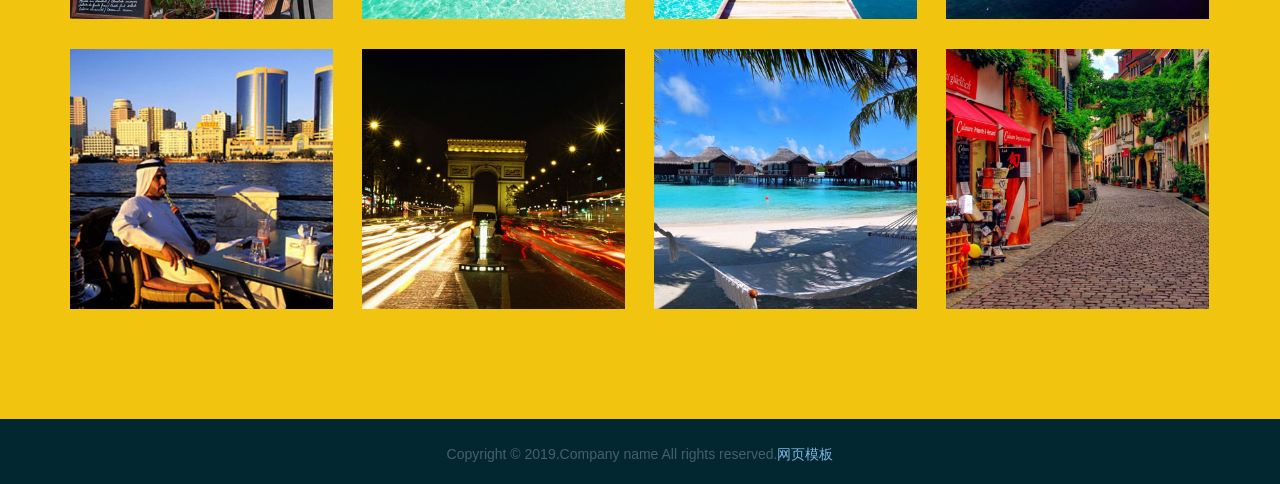
==== commit 18258faf: "Update index.html" ====
--- a/index.html
+++ b/index.html
@@ -161,6 +161,103 @@
 						<div class="hover-bg"> <a href="#portfolioModal7" class="portfolio-link" data-toggle="modal">
 						  <div class="hover-text">
 							<h4>Amatuer Go(Weiqi) Level 4</h4>
+							  <i class="fa fa-plus"></i> </div>
+						  <img src="images/07.jpg" class="img-responsive" alt="Project Title"> </a> </div>
+					  </div>
+					</div>
+					<div class="col-sm-6 col-md-3 col-lg-3 sapa">
+					  <div class="portfolio-item wow fadeInUp" data-wow-delay="1600ms">
+						<div class="hover-bg"> <a href="#portfolioModal8" class="portfolio-link" data-toggle="modal">
+						  <div class="hover-text">
+							<h4>DATA LINK</h4>
+							
+							<div class="clearfix"></div>
+							<i class="fa fa-plus"></i> </div>
+						  <img src="images/08.jpg" class="img-responsive" alt="Project Title"> </a> </div>
+					  </div>
+					</div>
+					<div class="col-sm-6 col-md-3 col-lg-3 paris">
+					  <div class="portfolio-item wow fadeInUp" data-wow-delay="1800ms">
+						<div class="hover-bg"> <a href="#portfolioModal9" class="portfolio-link" data-toggle="modal">
+						  <div class="hover-text">
+							<h4>PHYSICAL</h4>
+							
+							<div class="clearfix"></div>
+							<i class="fa fa-plus"></i> </div>
+						  <img src="images/09.jpg" class="img-responsive" alt="Project Title"> </a> </div>
+					  </div>
+					</div>
+					<div class="col-sm-6 col-md-3 col-lg-3 maldives">
+					  <div class="portfolio-item wow fadeInUp" data-wow-delay="2000ms">
+						<div class="hover-bg"> <a href="#portfolioModal10" class="portfolio-link" data-toggle="modal">
+						  <div class="hover-text">
+							<h4>VLAN and TRUNKING</h4>
+							
+							<div class="clearfix"></div>
+							<i class="fa fa-plus"></i> </div>
+						  <img src="images/10.jpg" class="img-responsive" alt="Project Title"> </a> </div>
+					  </div>
+					</div>
+					<div class="col-sm-6 col-md-3 col-lg-3 maldives">
+					  <div class="portfolio-item wow fadeInUp" data-wow-delay="2200ms">
+						<div class="hover-bg"> <a href="#portfolioModal11" class="portfolio-link" data-toggle="modal">
+						  <div class="hover-text">
+							<h4>WLAN</h4>
+							
+							<div class="clearfix"></div>
+							<i class="fa fa-plus"></i> </div>
+						  <img src="images/11.jpg" class="img-responsive" alt="Project Title"> </a> </div>
+					  </div>
+					</div>
+					<div class="col-sm-6 col-md-3 col-lg-3 maldives">
+					  <div class="portfolio-item wow fadeInUp" data-wow-delay="2400ms">
+						<div class="hover-bg"> <a href="#portfolioModal12" class="portfolio-link" data-toggle="modal">
+						  <div class="hover-text">
+							<h4>CLOUD COMPUTING</h4>
+							
+							<div class="clearfix"></div>
+							<i class="fa fa-plus"></i> </div>
+						  <img src="images/12.jpg" class="img-responsive" alt="Project Title"> </a> </div>
+					  </div>
+					</div>
+					<div class="col-sm-6 col-md-3 col-lg-3 dubai">
+					  <div class="portfolio-item wow fadeInUp" data-wow-delay="2600ms">
+						<div class="hover-bg"> <a href="#portfolioModal13" class="portfolio-link" data-toggle="modal">
+						  <div class="hover-text">
+							<h4>I hope I could grasp above all.</h4>
+							
+							<div class="clearfix"></div>
+							<i class="fa fa-plus"></i> </div>
+						  <img src="images/13.jpg" class="img-responsive" alt="Project Title"> </a> </div>
+					  </div>
+					</div>
+					<div class="col-sm-6 col-md-3 col-lg-3 paris">
+					  <div class="portfolio-item wow fadeInUp" data-wow-delay="2800ms">
+						<div class="hover-bg"> <a href="#portfolioModal14" class="portfolio-link" data-toggle="modal">
+						  <div class="hover-text">
+							<h4>Thank you! Prof Farooq</h4>
+							
+							<div class="clearfix"></div>
+							<i class="fa fa-plus"></i> </div>
+						  <img src="images/14.jpg" class="img-responsive" alt="Project Title"> </a> </div>
+					  </div>
+					</div>
+					<div class="col-sm-6 col-md-3 col-lg-3 maldives">
+					  <div class="portfolio-item wow fadeInUp" data-wow-delay="2800ms">
+						<div class="hover-bg"> <a href="#portfolioModal15" class="portfolio-link" data-toggle="modal">
+						  <div class="hover-text">
+							<h4> BEST</h4>
+							
+							<div class="clearfix"></div>
+							<i class="fa fa-plus"></i> </div>
+						  <img src="images/15.jpg" class="img-responsive" alt="Project Title"> </a> </div>
+					  </div>
+					</div>
+					<div class="col-sm-6 col-md-3 col-lg-3 paris">
+					  <div class="portfolio-item wow fadeInUp" data-wow-delay="3000ms">
+						<div class="hover-bg"> <a href="#portfolioModal16" class="portfolio-link" data-toggle="modal">
+						  <div class="hover-text">
+							<h4>KEEP SAFE</h4>
 							
 														
 							<div class="clearfix"></div>
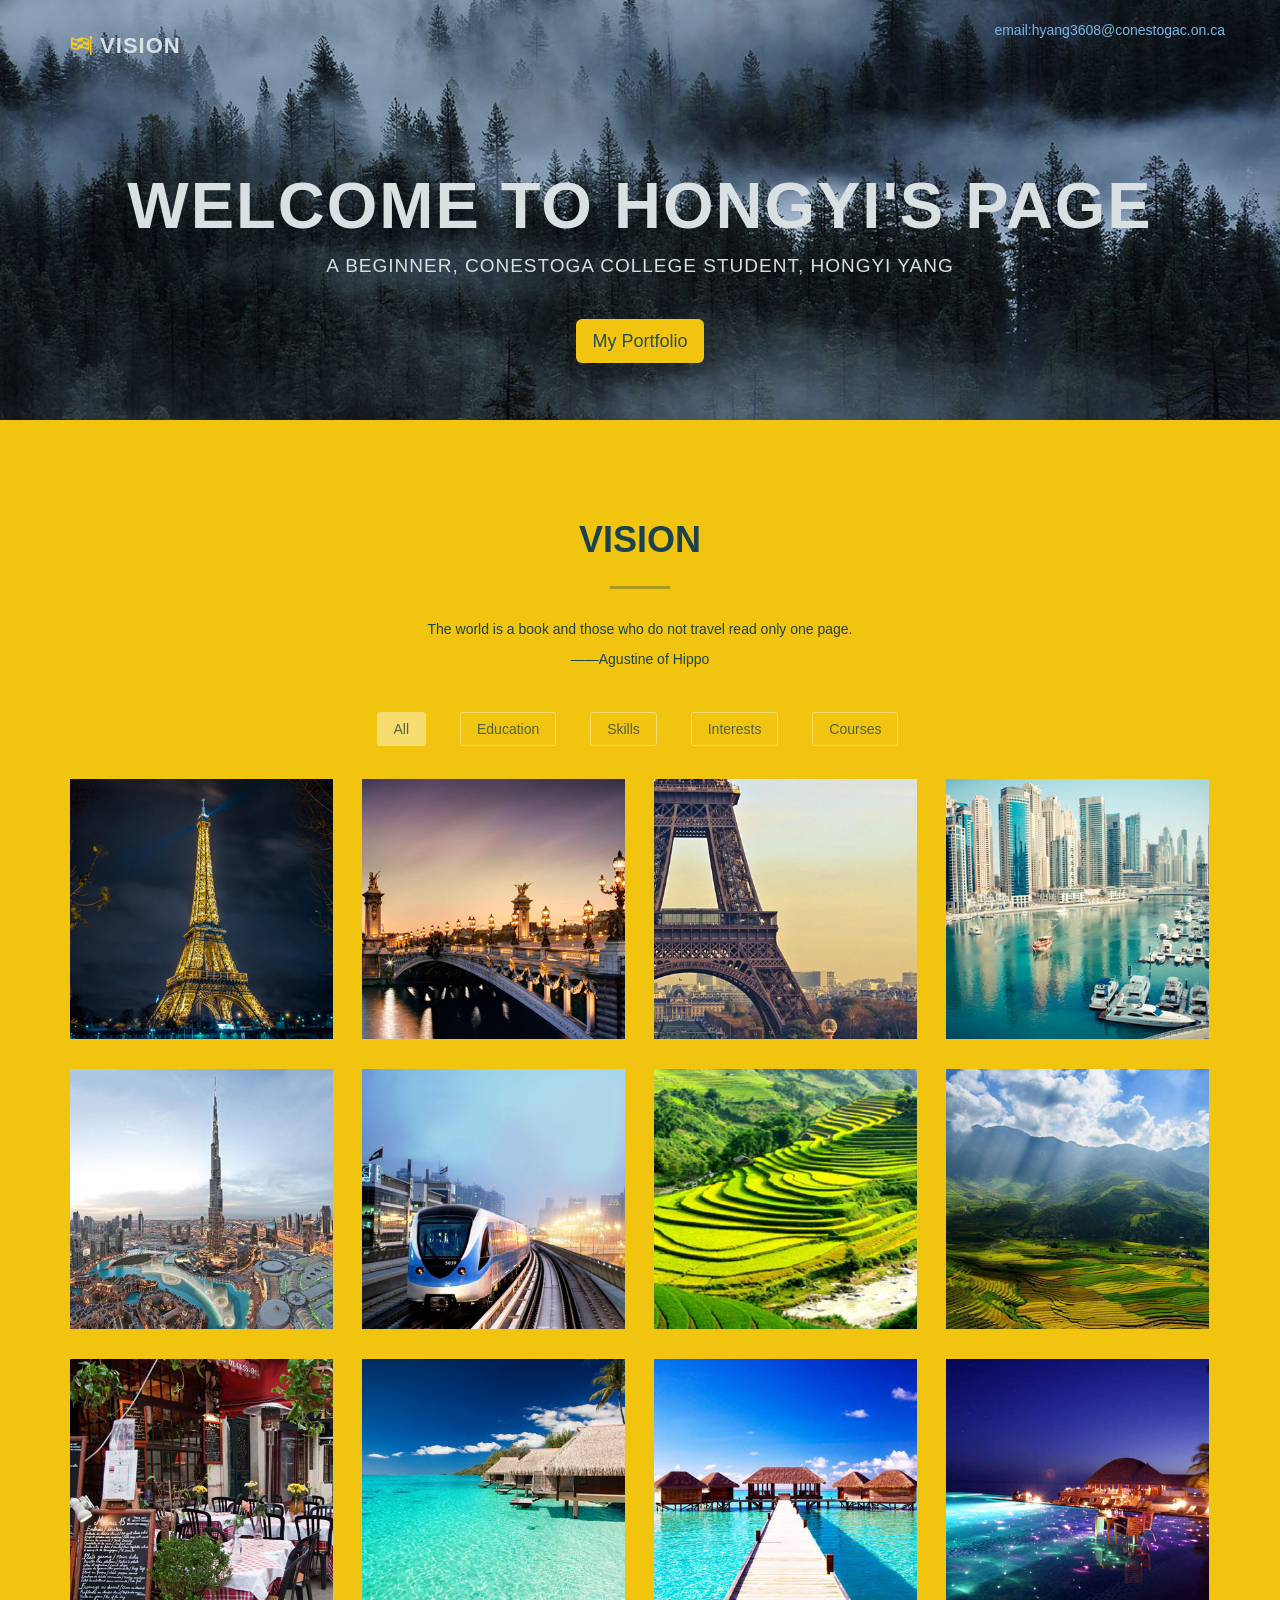
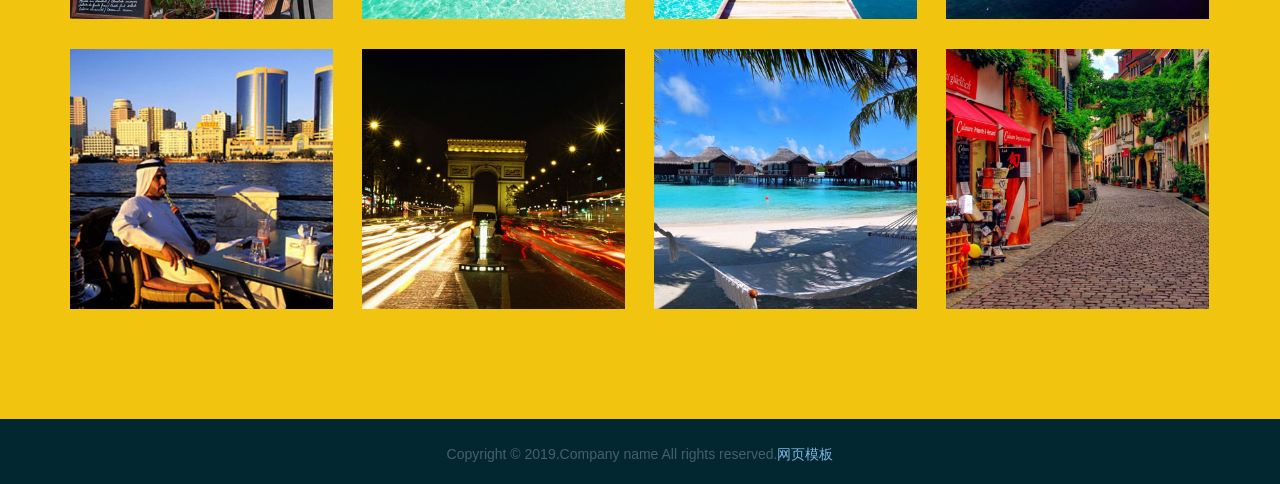
==== commit 7104bb64: "Update index.html" ====
--- a/index.html
+++ b/index.html
@@ -76,11 +76,11 @@
 				  <ul class="cat">
 					<li>
 						<ol class="type list-inline">
-							<li><a href="#" data-filter="*" class="active">All</a></li>
-							<li><a href="#" data-filter=".dubai">Dubai</a></li>
-							<li><a href="#" data-filter=".maldives">Maldives</a></li>
-							<li><a href="#" data-filter=".sapa">SAPA</a></li>
-							<li><a href="#" data-filter=".paris">Paris</a></li>
+							<li><a href="#" data-filter="*" class="active">All </a></li>
+							<li><a href="#" data-filter=".dubai">Education</a></li>
+							<li><a href="#" data-filter=".maldives">Skills</a></li>
+							<li><a href="#" data-filter=".sapa">Interests</a></li>
+							<li><a href="#" data-filter=".paris">Courses</a></li>
 						</ol>
 					</li>
 				  </ul>
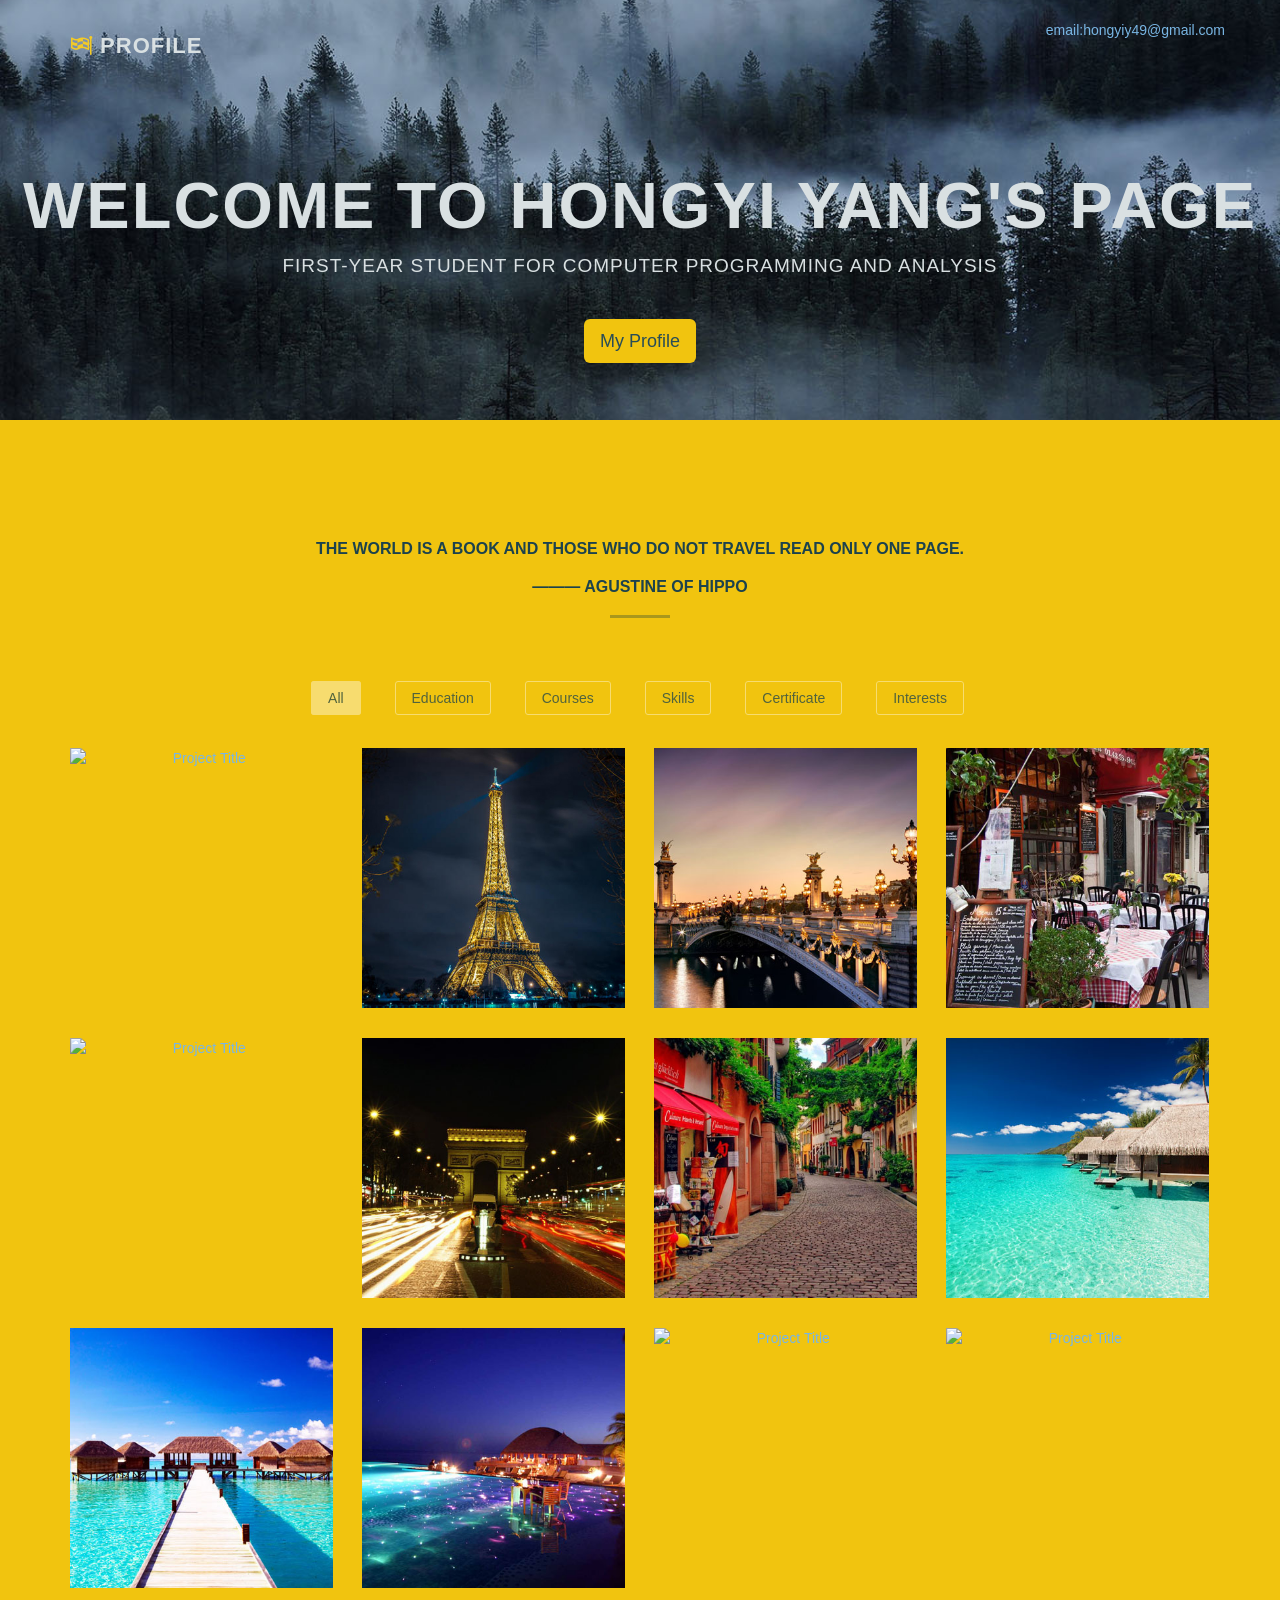
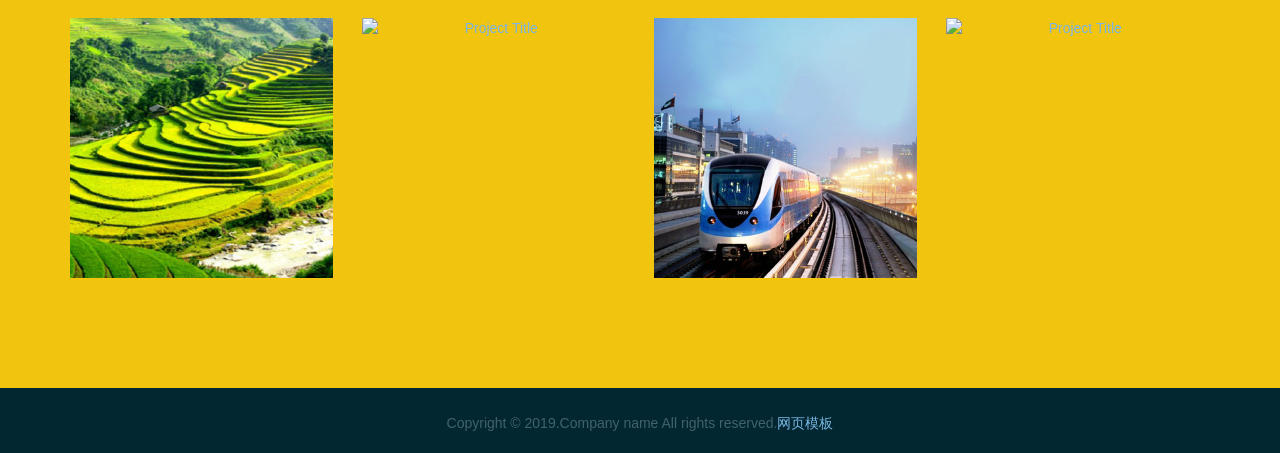
==== commit 35b7e061: "Update index.html" ====
--- a/index.html
+++ b/index.html
@@ -33,12 +33,12 @@
 			<!-- Brand and toggle get grouped for better mobile display -->
 			<div class="navbar-header">
 			  <button type="button" class="navbar-toggle collapsed" data-toggle="collapse" data-target="#bs-example-navbar-collapse-1"> <span class="sr-only">Toggle navigation</span> <span class="icon-bar"></span> <span class="icon-bar"></span> <span class="icon-bar"></span> </button>
-			  <a class="navbar-brand" href="index.html"><i class="fa fa-flag-checkered fa-flip-horizontal"></i> VISION<strong></strong></a> 
+			  <a class="navbar-brand" href="index.html"><i class="fa fa-flag-checkered fa-flip-horizontal"></i> Profile<strong></strong></a> 
 			</div>
 			<!-- Collect the nav links, forms, and other content for toggling -->
 			<div class="collapse navbar-collapse" id="bs-example-navbar-collapse-1">
 			  <ul class="nav navbar-nav navbar-right">
-				<p><a href="index.html" class="page-scroll">email:hyang3608@conestogac.on.ca</a></p>
+				<p><a href="index.html" class="page-scroll">email:hongyiy49@gmail.com</a></p>
 				
 			  </ul>
 			</div>
@@ -51,9 +51,9 @@
 	<!-- /////////////////////////////////////////Header -->
 	<header class="text-center" name="home">
 		<div class="intro-text">
-			<h1 class="wow fadeInDown">Welcome to <strong><span class="color">Hongyi's PAGE</span></strong></h1>
-			<p class="wow fadeInDown"> a beginner, Conestoga College student, Hongyi Yang</p>
-			<a href="#" class="btn btn-default btn-lg page-scroll wow fadeInUp" data-wow-delay="200ms">My Portfolio</a> 
+			<h1 class="wow fadeInDown">Welcome to <strong><span class="color">Hongyi Yang's PAGE</span></strong></h1>
+			<p class="wow fadeInDown">First-year student for Computer Programming and Analysis</p>
+			<a href="#" class="btn btn-default btn-lg page-scroll wow fadeInUp" data-wow-delay="200ms">My Profile</a> 
 		</div>
 	</header>
 	<!-- Header -->
@@ -65,22 +65,24 @@
 			<div class="container">
 				<div class="row heading wow fadeInDown">
 					<div class="col-lg-12">
-						<h2><strong>VISION</strong></h2>
-					  <hr>
+						<h3>The world is a book and those who do not travel read only one page. </h3>
+							<h3>——— Agustine of Hippo</h3>
+					<hr>
 					  <div class="clearfix"></div>
-					  <p>The world is a book and those who do not travel read only one page. </p>
-                                                                                                                                                             <p>——Agustine of Hippo</p>
+					  
 					</div>
 				</div>
 				<div class="categories">
 				  <ul class="cat">
 					<li>
 						<ol class="type list-inline">
-							<li><a href="#" data-filter="*" class="active">All </a></li>
+							<li><a href="#" data-filter="*" class="active">All</a></li>
 							<li><a href="#" data-filter=".dubai">Education</a></li>
+							<li><a href="#" data-filter=".paris">Courses</a></li>
 							<li><a href="#" data-filter=".maldives">Skills</a></li>
+							<li><a href="#" data-filter=".guilin">Certificate</a></li>
 							<li><a href="#" data-filter=".sapa">Interests</a></li>
-							<li><a href="#" data-filter=".paris">Courses</a></li>
+							
 						</ol>
 					</li>
 				  </ul>
@@ -89,182 +91,227 @@
 				
 				<div class="row">
 				  <div class="portfolio-items">
-					<div class="col-sm-6 col-md-3 col-lg-3 paris">
-					  <div class="portfolio-item wow fadeInUp" data-wow-delay="200ms">
-						<div class="hover-bg"> <a href="#portfolioModal1" class="portfolio-link" data-toggle="modal">
-						  <div class="hover-text">
-							<h4>Traveling with</h4>
-							        My Skills
-							<div class="clearfix"></div>
-							<i class="fa fa-plus"></i> </div>
-						  <img src="images/01.jpg" class="img-responsive" alt="Project Title"> </a>
-						</div>
-					  </div>
-					</div>
+					<div class="col-sm-6 col-md-3 col-lg-3 dubai">
+						<div class="portfolio-item wow fadeInUp" data-wow-delay="200ms">
+						  <div class="hover-bg"> <a href="#portfolioModal4" class="portfolio-link" data-toggle="modal">
+							<div class="hover-text">
+							  <h4>Education</h4>
+							  <h3>Conestoga College</h3>
+							  <h3>2021-2025</h3>
+							  <h3>Advanced Diploma</h3>
+							  
+							  <div class="clearfix"></div>
+							  <i class="fa fa-plus"></i> </div>
+							<img src="images/31.jpg" class="img-responsive" alt="Project Title"> </a> </div>
+						</div>
+					  </div>
 					<div class="col-sm-6 col-md-3 col-lg-3 paris">
 					  <div class="portfolio-item wow fadeInUp" data-wow-delay="400ms">
-						<div class="hover-bg"> <a href="#portfolioModal2" class="portfolio-link" data-toggle="modal">
-						  <div class="hover-text">
-							<h4>HTML</h4>
-						
-							<div class="clearfix"></div>
-							<i class="fa fa-plus"></i> </div>
-						  <img src="images/02.jpg" class="img-responsive" alt="Project Title"> </a> </div>
+						<div class="hover-bg"> <a href="#portfolioModal1" class="portfolio-link" data-toggle="modal">
+						  <div class="hover-text">
+							<h4>Course:</h4>
+							   <p>Understanding Workplace Behaviours</p> 
+							   <p>CDEV1520</p>    
+							<div class="clearfix"></div>
+							<i class="fa fa-plus"></i> </div>
+						  <img src="images/01.jpg" class="img-responsive" alt="Project Title"> </a>
+						</div>
 					  </div>
 					</div>
 					<div class="col-sm-6 col-md-3 col-lg-3 paris">
 					  <div class="portfolio-item wow fadeInUp" data-wow-delay="600ms">
-						<div class="hover-bg"> <a href="#portfolioModal3" class="portfolio-link" data-toggle="modal">
-						  <div class="hover-text">
-							<h4>CSS </h4>
-						 
-							<div class="clearfix"></div>
-							<i class="fa fa-plus"></i> </div>
-						  <img src="images/03.jpg" class="img-responsive" alt="Project Title"> </a> </div>
-					  </div>
-					</div>
-					<div class="col-sm-6 col-md-3 col-lg-3 dubai">
-					  <div class="portfolio-item wow fadeInUp" data-wow-delay="800ms">
-						<div class="hover-bg"> <a href="#portfolioModal4" class="portfolio-link" data-toggle="modal">
-						  <div class="hover-text">
-							<h4>Javascript</h4>
+						<div class="hover-bg"> <a href="#portfolioModal2" class="portfolio-link" data-toggle="modal">
+						  <div class="hover-text">
+							<h4>Course: </h4>
+							<p>Programming Concepts I</p>
+							<p>PROG1781</p>
+						
+							<div class="clearfix"></div>
+							<i class="fa fa-plus"></i> </div>
+						  <img src="images/02.jpg" class="img-responsive" alt="Project Title"> </a> </div>
+					  </div>
+					</div>
+					<div class="col-sm-6 col-md-3 col-lg-3 paris">
+						<div class="portfolio-item wow fadeInUp" data-wow-delay="800ms">
+						  <div class="hover-bg"> <a href="#portfolioModal9" class="portfolio-link" data-toggle="modal">
+							<div class="hover-text">
+							  <h4>Course:</h4>
+							  <p>Mathematics for Information Technology</p>
+							  <p>MATH1920</p>							
+							  
+							  <div class="clearfix"></div>
+							  <i class="fa fa-plus"></i> </div>
+							<img src="images/09.jpg" class="img-responsive" alt="Project Title"> </a> </div>
+						</div>
+					  </div>
+					  <div class="col-sm-6 col-md-3 col-lg-3 paris">
+						<div class="portfolio-item wow fadeInUp" data-wow-delay="1000ms">
+						  <div class="hover-bg"> <a href="#portfolioModal13" class="portfolio-link" data-toggle="modal">
+							<div class="hover-text">
+							  <h4>Course:</h4>
+							  <p>Programming: Web Foundations</p>
+							  <p>PROG1245</p>
+							  
+							  <div class="clearfix"></div>
+							  <i class="fa fa-plus"></i> </div>
+							<img src="images/23.jpg" class="img-responsive" alt="Project Title"> </a> </div>
+						</div>
+					  </div>
+					  <div class="col-sm-6 col-md-3 col-lg-3 paris">
+						<div class="portfolio-item wow fadeInUp" data-wow-delay="1200ms">
+						  <div class="hover-bg"> <a href="#portfolioModal14" class="portfolio-link" data-toggle="modal">
+							<div class="hover-text">
+							  <h4>Course:</h4>
+							  <p>User Experience</p>
+							  <p>INFO1265</p>
+							  
+							  <div class="clearfix"></div>
+							  <i class="fa fa-plus"></i> </div>
+							<img src="images/14.jpg" class="img-responsive" alt="Project Title"> </a> </div>
+						</div>
+					  </div>
+					  <div class="col-sm-6 col-md-3 col-lg-3 paris">
+						<div class="portfolio-item wow fadeInUp" data-wow-delay="1400ms">
+						  <div class="hover-bg"> <a href="#portfolioModal16" class="portfolio-link" data-toggle="modal">
+							<div class="hover-text">
+							  <h4>Course:</h4>
+							  <p>Technology Infrastructure: Networking</p>
+							  <p>INFO1380</p>
+							  
+							  <div class="clearfix"></div>
+							  <i class="fa fa-plus"></i> </div>
+							<img src="images/16.jpg" class="img-responsive" alt="Project Title"> </a> </div>
+						</div>
+					  </div>
+					  <div class="col-sm-6 col-md-3 col-lg-3 maldives">
+						<div class="portfolio-item wow fadeInUp" data-wow-delay="1600ms">
+						  <div class="hover-bg"> <a href="#portfolioModal10" class="portfolio-link" data-toggle="modal">
+							<div class="hover-text">
+							  <h4>Skill:</h4>
+							  <h2>HTML5</h2>							
+							  
+							  <div class="clearfix"></div>
+							  <i class="fa fa-plus"></i> </div>
+							<img src="images/10.jpg" class="img-responsive" alt="Project Title"> </a> </div>
+						</div>
+					  </div>
+					  <div class="col-sm-6 col-md-3 col-lg-3 maldives">
+						<div class="portfolio-item wow fadeInUp" data-wow-delay="1800ms">
+						  <div class="hover-bg"> <a href="#portfolioModal11" class="portfolio-link" data-toggle="modal">
+							<div class="hover-text">
+							  <h4>Skill:</h4>
+							  <h2>CSS</h2>
+							  
+							  <div class="clearfix"></div>
+							  <i class="fa fa-plus"></i> </div>
+							<img src="images/11.jpg" class="img-responsive" alt="Project Title"> </a> </div>
+						</div>
+					  </div>
+					  <div class="col-sm-6 col-md-3 col-lg-3 maldives">
+						<div class="portfolio-item wow fadeInUp" data-wow-delay="2000ms">
+						  <div class="hover-bg"> <a href="#portfolioModal12" class="portfolio-link" data-toggle="modal">
+							<div class="hover-text">
+							  <h4>Skill:</h4>
+							  <h2>C#</h2>
+							  
+							  <div class="clearfix"></div>
+							  <i class="fa fa-plus"></i> </div>
+							<img src="images/12.jpg" class="img-responsive" alt="Project Title"> </a> </div>
+						</div>
+					  </div>
+					  
+					  <!-- <div class="col-sm-6 col-md-3 col-lg-3 maldives">
+						<div class="portfolio-item wow fadeInUp" data-wow-delay="3000ms">
+						  <div class="hover-bg"> <a href="#portfolioModal15" class="portfolio-link" data-toggle="modal">
+							<div class="hover-text">
+							  <h4> Skill:</h4>
+							  <h2>Unity 3D</h2>
+							  
+							  <div class="clearfix"></div>
+							  <i class="fa fa-plus"></i> </div>
+							<img src="images/15.jpg" class="img-responsive" alt="Project Title"> </a> </div>
+						</div>
+					  </div> -->
+					  <div class="col-sm-6 col-md-3 col-lg-3 maldives">
+						<div class="portfolio-item wow fadeInUp" data-wow-delay="2200ms">
+						  <div class="hover-bg"> <a href="#portfolioModal15" class="portfolio-link" data-toggle="modal">
+							<div class="hover-text">
+							  <h4> Skill:</h4>
+							  <h2>JavaScript</h2>
+							  
+							  <div class="clearfix"></div>
+							  <i class="fa fa-plus"></i> </div>
+							<img src="images/18.jpg" class="img-responsive" alt="Project Title"> </a> </div>
+						</div>
+					  </div>
+					  <div class="col-sm-6 col-md-3 col-lg-3 maldives">
+						<div class="portfolio-item wow fadeInUp" data-wow-delay="2400ms">
+						  <div class="hover-bg"> <a href="#portfolioModal15" class="portfolio-link" data-toggle="modal">
+							<div class="hover-text">
+							  <h4> Skill:</h4>
+							  <h2>MySQL</h2>
+							  
+							  <div class="clearfix"></div>
+							  <i class="fa fa-plus"></i> </div>
+							<img src="images/19.jpg" class="img-responsive" alt="Project Title"> </a> </div>
+						</div>
+					  </div>
+
+
+
+					  <div class="col-sm-6 col-md-3 col-lg-3 guilin">
+						<div class="portfolio-item wow fadeInUp" data-wow-delay="2600ms">
+						  <div class="hover-bg"> <a href="#portfolioModal7" class="portfolio-link" data-toggle="modal">
+							<div class="hover-text">
+							  
+							  <h4>National (China) Amateur Weiqi (Go) Certificate: Level 4</h4>
+							  
+							  <div class="clearfix"></div>
+							  <i class="fa fa-plus"></i> </div>
+							<img src="images/07.jpg" class="img-responsive" alt="Project Title"> </a> </div>
+						</div>
+					  </div>			
+				
+					<div class="col-sm-6 col-md-3 col-lg-3 sapa">
+					  <div class="portfolio-item wow fadeInUp" data-wow-delay="2800ms">
+						<div class="hover-bg"> <a href="#portfolioModal5" class="portfolio-link" data-toggle="modal">
+						  <div class="hover-text">
+							<h4>Interest:</h4>
+							<h4>Swimming</h4>
 							
 							<div class="clearfix"></div>
 							<i class="fa fa-plus"></i> </div>
-						  <img src="images/04.jpg" class="img-responsive" alt="Project Title"> </a> </div>
-					  </div>
-					</div>
-					<div class="col-sm-6 col-md-3 col-lg-3 dubai">
-					  <div class="portfolio-item wow fadeInUp" data-wow-delay="1000ms">
-						<div class="hover-bg"> <a href="#portfolioModal5" class="portfolio-link" data-toggle="modal">
-						  <div class="hover-text">
-							<h4>C#</h4>
+						  <img src="images/24.jpg" class="img-responsive" alt="Project Title"> </a> </div>
+					  </div>
+					</div>
+					<div class="col-sm-6 col-md-3 col-lg-3 sapa">
+					  <div class="portfolio-item wow fadeInUp" data-wow-delay="3000ms">
+						<div class="hover-bg"> <a href="#portfolioModal6" class="portfolio-link" data-toggle="modal">
+						  <div class="hover-text">
+							<h4>Interest:</h4>
+							<h4>Unity 3D</h4>
 							
 							<div class="clearfix"></div>
 							<i class="fa fa-plus"></i> </div>
-						  <img src="images/05.jpg" class="img-responsive" alt="Project Title"> </a> </div>
-					  </div>
-					</div>
-					<div class="col-sm-6 col-md-3 col-lg-3 dubai">
-					  <div class="portfolio-item wow fadeInUp" data-wow-delay="1200ms">
-						<div class="hover-bg"> <a href="#portfolioModal6" class="portfolio-link" data-toggle="modal">
-						  <div class="hover-text">
-							<h4>Infrastructure Networking</h4>
+						  <img src="images/06.jpg" class="img-responsive" alt="Project Title"> </a> </div>
+					  </div>
+					</div>
+					
+					<div class="col-sm-6 col-md-3 col-lg-3 sapa">
+					  <div class="portfolio-item wow fadeInUp" data-wow-delay="3200ms">
+						<div class="hover-bg"> <a href="#portfolioModal8" class="portfolio-link" data-toggle="modal">
+						  <div class="hover-text">
+							<h4>Interest:</h4>
+							<h4>Go(Weiqi)</h4>
 							
 							<div class="clearfix"></div>
 							<i class="fa fa-plus"></i> </div>
-						  <img src="images/06.jpg" class="img-responsive" alt="Project Title"> </a> </div>
-					  </div>
-					</div>
-					<div class="col-sm-6 col-md-3 col-lg-3 sapa">
-					  <div class="portfolio-item wow fadeInUp" data-wow-delay="1400ms">
-						<div class="hover-bg"> <a href="#portfolioModal7" class="portfolio-link" data-toggle="modal">
-						  <div class="hover-text">
-							<h4>Amatuer Go(Weiqi) Level 4</h4>
-							  <i class="fa fa-plus"></i> </div>
-						  <img src="images/07.jpg" class="img-responsive" alt="Project Title"> </a> </div>
-					  </div>
-					</div>
-					<div class="col-sm-6 col-md-3 col-lg-3 sapa">
-					  <div class="portfolio-item wow fadeInUp" data-wow-delay="1600ms">
-						<div class="hover-bg"> <a href="#portfolioModal8" class="portfolio-link" data-toggle="modal">
-						  <div class="hover-text">
-							<h4>DATA LINK</h4>
-							
-							<div class="clearfix"></div>
-							<i class="fa fa-plus"></i> </div>
-						  <img src="images/08.jpg" class="img-responsive" alt="Project Title"> </a> </div>
-					  </div>
-					</div>
-					<div class="col-sm-6 col-md-3 col-lg-3 paris">
-					  <div class="portfolio-item wow fadeInUp" data-wow-delay="1800ms">
-						<div class="hover-bg"> <a href="#portfolioModal9" class="portfolio-link" data-toggle="modal">
-						  <div class="hover-text">
-							<h4>PHYSICAL</h4>
-							
-							<div class="clearfix"></div>
-							<i class="fa fa-plus"></i> </div>
-						  <img src="images/09.jpg" class="img-responsive" alt="Project Title"> </a> </div>
-					  </div>
-					</div>
-					<div class="col-sm-6 col-md-3 col-lg-3 maldives">
-					  <div class="portfolio-item wow fadeInUp" data-wow-delay="2000ms">
-						<div class="hover-bg"> <a href="#portfolioModal10" class="portfolio-link" data-toggle="modal">
-						  <div class="hover-text">
-							<h4>VLAN and TRUNKING</h4>
-							
-							<div class="clearfix"></div>
-							<i class="fa fa-plus"></i> </div>
-						  <img src="images/10.jpg" class="img-responsive" alt="Project Title"> </a> </div>
-					  </div>
-					</div>
-					<div class="col-sm-6 col-md-3 col-lg-3 maldives">
-					  <div class="portfolio-item wow fadeInUp" data-wow-delay="2200ms">
-						<div class="hover-bg"> <a href="#portfolioModal11" class="portfolio-link" data-toggle="modal">
-						  <div class="hover-text">
-							<h4>WLAN</h4>
-							
-							<div class="clearfix"></div>
-							<i class="fa fa-plus"></i> </div>
-						  <img src="images/11.jpg" class="img-responsive" alt="Project Title"> </a> </div>
-					  </div>
-					</div>
-					<div class="col-sm-6 col-md-3 col-lg-3 maldives">
-					  <div class="portfolio-item wow fadeInUp" data-wow-delay="2400ms">
-						<div class="hover-bg"> <a href="#portfolioModal12" class="portfolio-link" data-toggle="modal">
-						  <div class="hover-text">
-							<h4>CLOUD COMPUTING</h4>
-							
-							<div class="clearfix"></div>
-							<i class="fa fa-plus"></i> </div>
-						  <img src="images/12.jpg" class="img-responsive" alt="Project Title"> </a> </div>
-					  </div>
-					</div>
-					<div class="col-sm-6 col-md-3 col-lg-3 dubai">
-					  <div class="portfolio-item wow fadeInUp" data-wow-delay="2600ms">
-						<div class="hover-bg"> <a href="#portfolioModal13" class="portfolio-link" data-toggle="modal">
-						  <div class="hover-text">
-							<h4>I hope I could grasp above all.</h4>
-							
-							<div class="clearfix"></div>
-							<i class="fa fa-plus"></i> </div>
-						  <img src="images/13.jpg" class="img-responsive" alt="Project Title"> </a> </div>
-					  </div>
-					</div>
-					<div class="col-sm-6 col-md-3 col-lg-3 paris">
-					  <div class="portfolio-item wow fadeInUp" data-wow-delay="2800ms">
-						<div class="hover-bg"> <a href="#portfolioModal14" class="portfolio-link" data-toggle="modal">
-						  <div class="hover-text">
-							<h4>Thank you! Prof Farooq</h4>
-							
-							<div class="clearfix"></div>
-							<i class="fa fa-plus"></i> </div>
-						  <img src="images/14.jpg" class="img-responsive" alt="Project Title"> </a> </div>
-					  </div>
-					</div>
-					<div class="col-sm-6 col-md-3 col-lg-3 maldives">
-					  <div class="portfolio-item wow fadeInUp" data-wow-delay="2800ms">
-						<div class="hover-bg"> <a href="#portfolioModal15" class="portfolio-link" data-toggle="modal">
-						  <div class="hover-text">
-							<h4> BEST</h4>
-							
-							<div class="clearfix"></div>
-							<i class="fa fa-plus"></i> </div>
-						  <img src="images/15.jpg" class="img-responsive" alt="Project Title"> </a> </div>
-					  </div>
-					</div>
-					<div class="col-sm-6 col-md-3 col-lg-3 paris">
-					  <div class="portfolio-item wow fadeInUp" data-wow-delay="3000ms">
-						<div class="hover-bg"> <a href="#portfolioModal16" class="portfolio-link" data-toggle="modal">
-						  <div class="hover-text">
-							<h4>KEEP SAFE</h4>
-							
-														
-							<div class="clearfix"></div>
-							<i class="fa fa-plus"></i> </div>
-						  <img src="images/16.jpg" class="img-responsive" alt="Project Title"> </a> </div>
-					  </div>
-					</div>
+						  <img src="images/21.jpg" class="img-responsive" alt="Project Title"> </a> </div>
+					  </div>
+					</div>
+					
+					
+					
 				  </div>
 				</div>
 			</div>
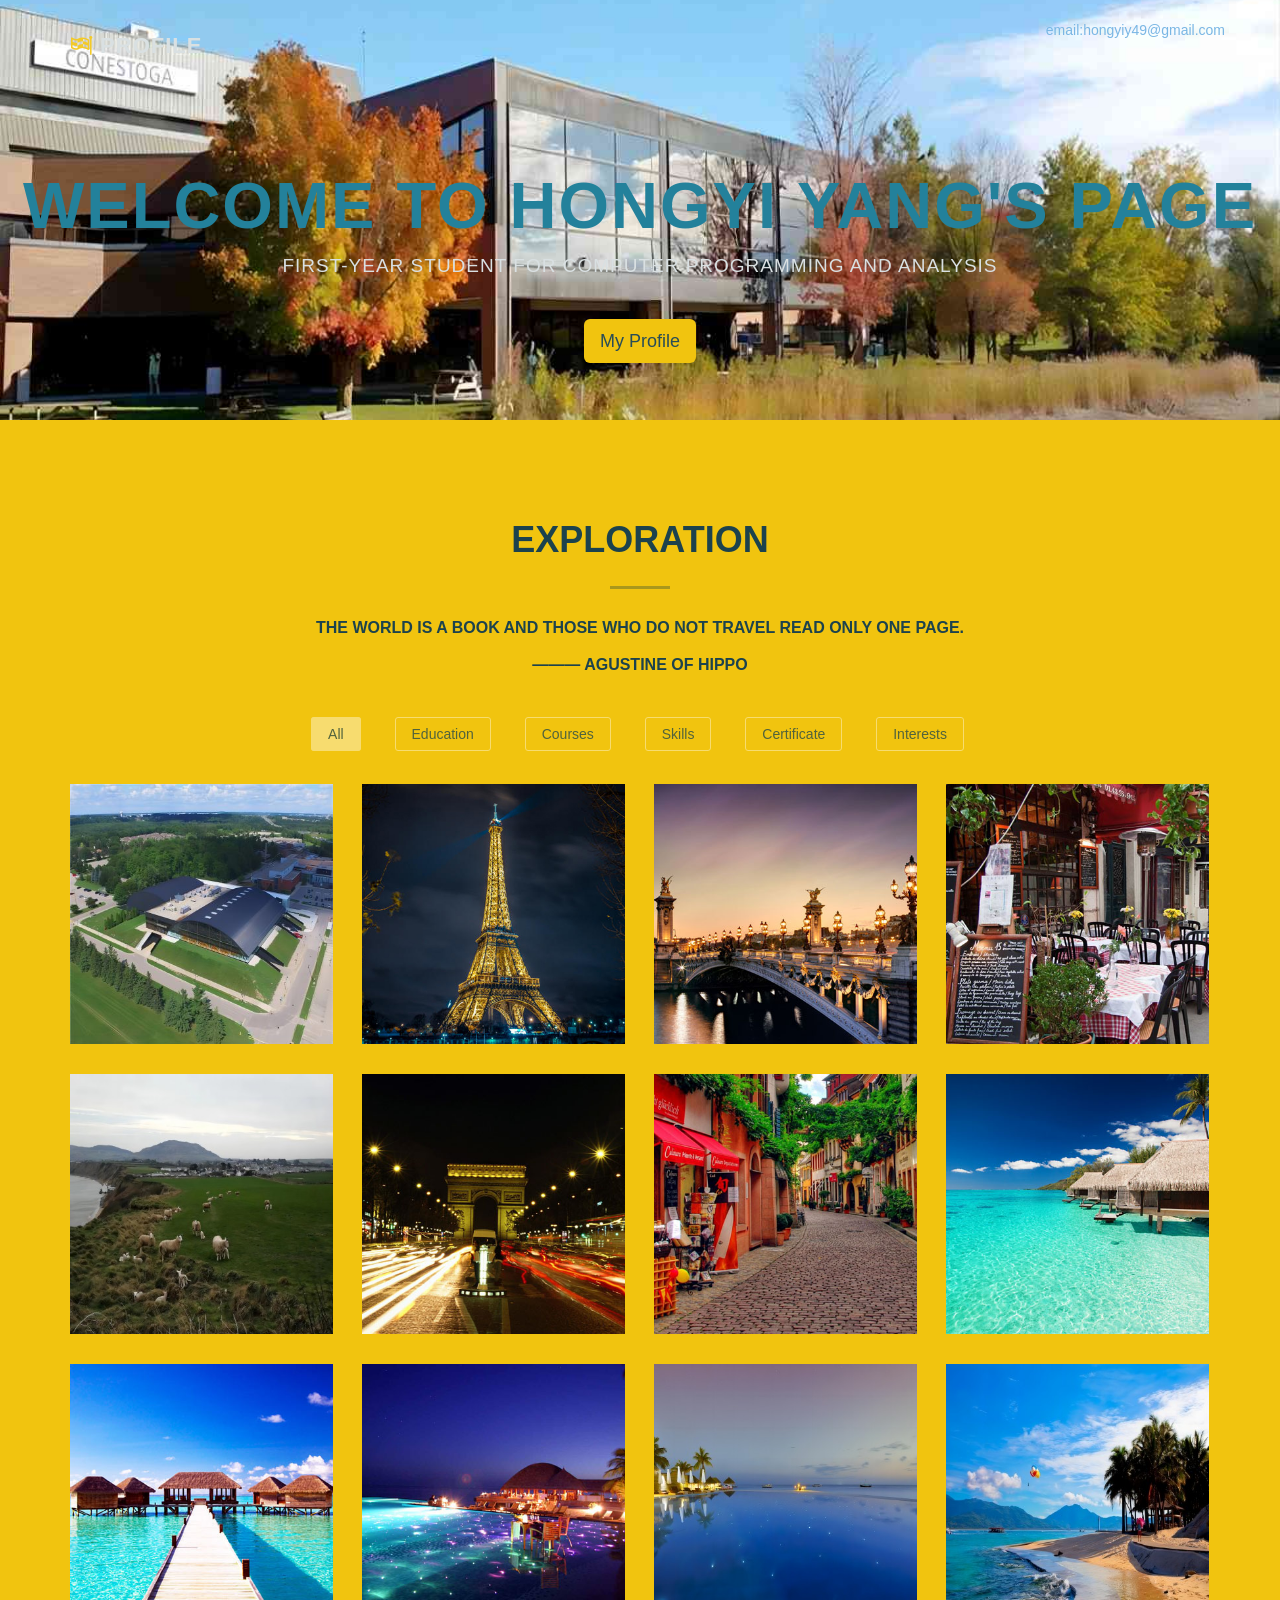
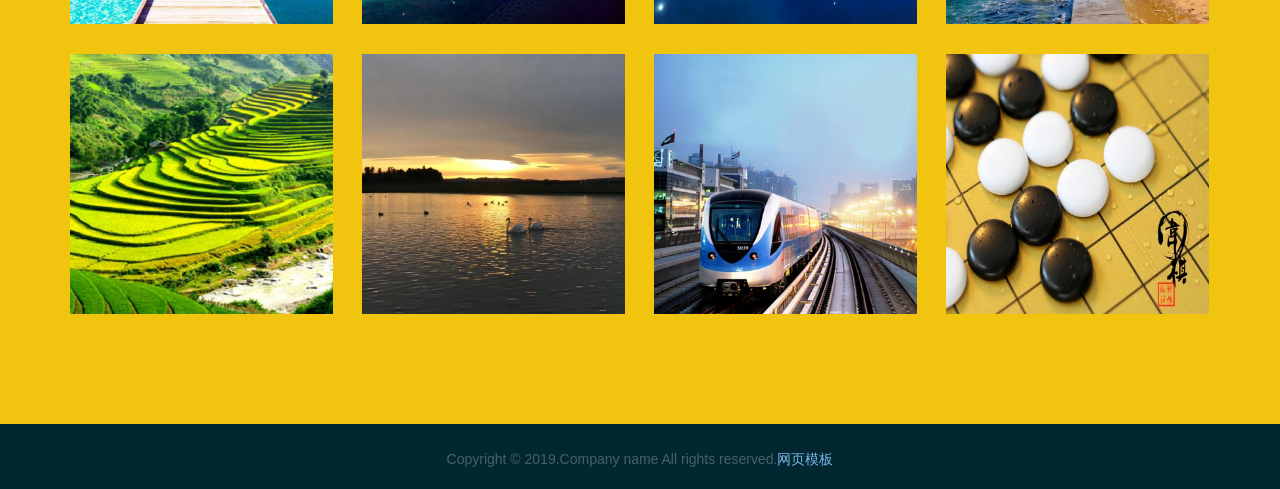
==== commit 7732a3ed: "Update index.html" ====
--- a/index.html
+++ b/index.html
@@ -65,9 +65,10 @@
 			<div class="container">
 				<div class="row heading wow fadeInDown">
 					<div class="col-lg-12">
+						<h2><strong>EXPLORATION</strong></h2>
+						<hr>
 						<h3>The world is a book and those who do not travel read only one page. </h3>
-							<h3>——— Agustine of Hippo</h3>
-					<hr>
+							<h3>——— Agustine of Hippo</h3>					
 					  <div class="clearfix"></div>
 					  
 					</div>
--- a/css/style.css
+++ b/css/style.css
@@ -82,10 +82,10 @@
 .navbar-default .navbar-toggle:hover>.icon-bar {background-color: #FFF;}
 
 /* Home Style */
-header {background: url(../images/header-bg.jpg) no-repeat center center;background-size: cover;color: #d9e0e2;position: relative;height: 420px;}
+header {background: url(../images/25.jpg) no-repeat center center;background-size: cover;color: #d9e0e2;position: relative;height: 420px;}
 header p {color: #d9e0e2;font-size: 19px;margin-bottom: 40px;text-transform: uppercase;letter-spacing: 1px;}
 .intro-text {position: relative;padding-top: 150px;padding-right: 0;padding-left: 0;padding-bottom: 50px;}
-.intro-text h1 {font-size: 65px;text-transform: uppercase;color: #d9e0e2;letter-spacing: 2px;}	
+.intro-text h1 {font-size: 65px;text-transform: uppercase;color: #23819b;letter-spacing: 2px;}	
 
 /* ---------------------------------------------------------------------------- */
 /* -------------------------------------Content-------------------------------- */
